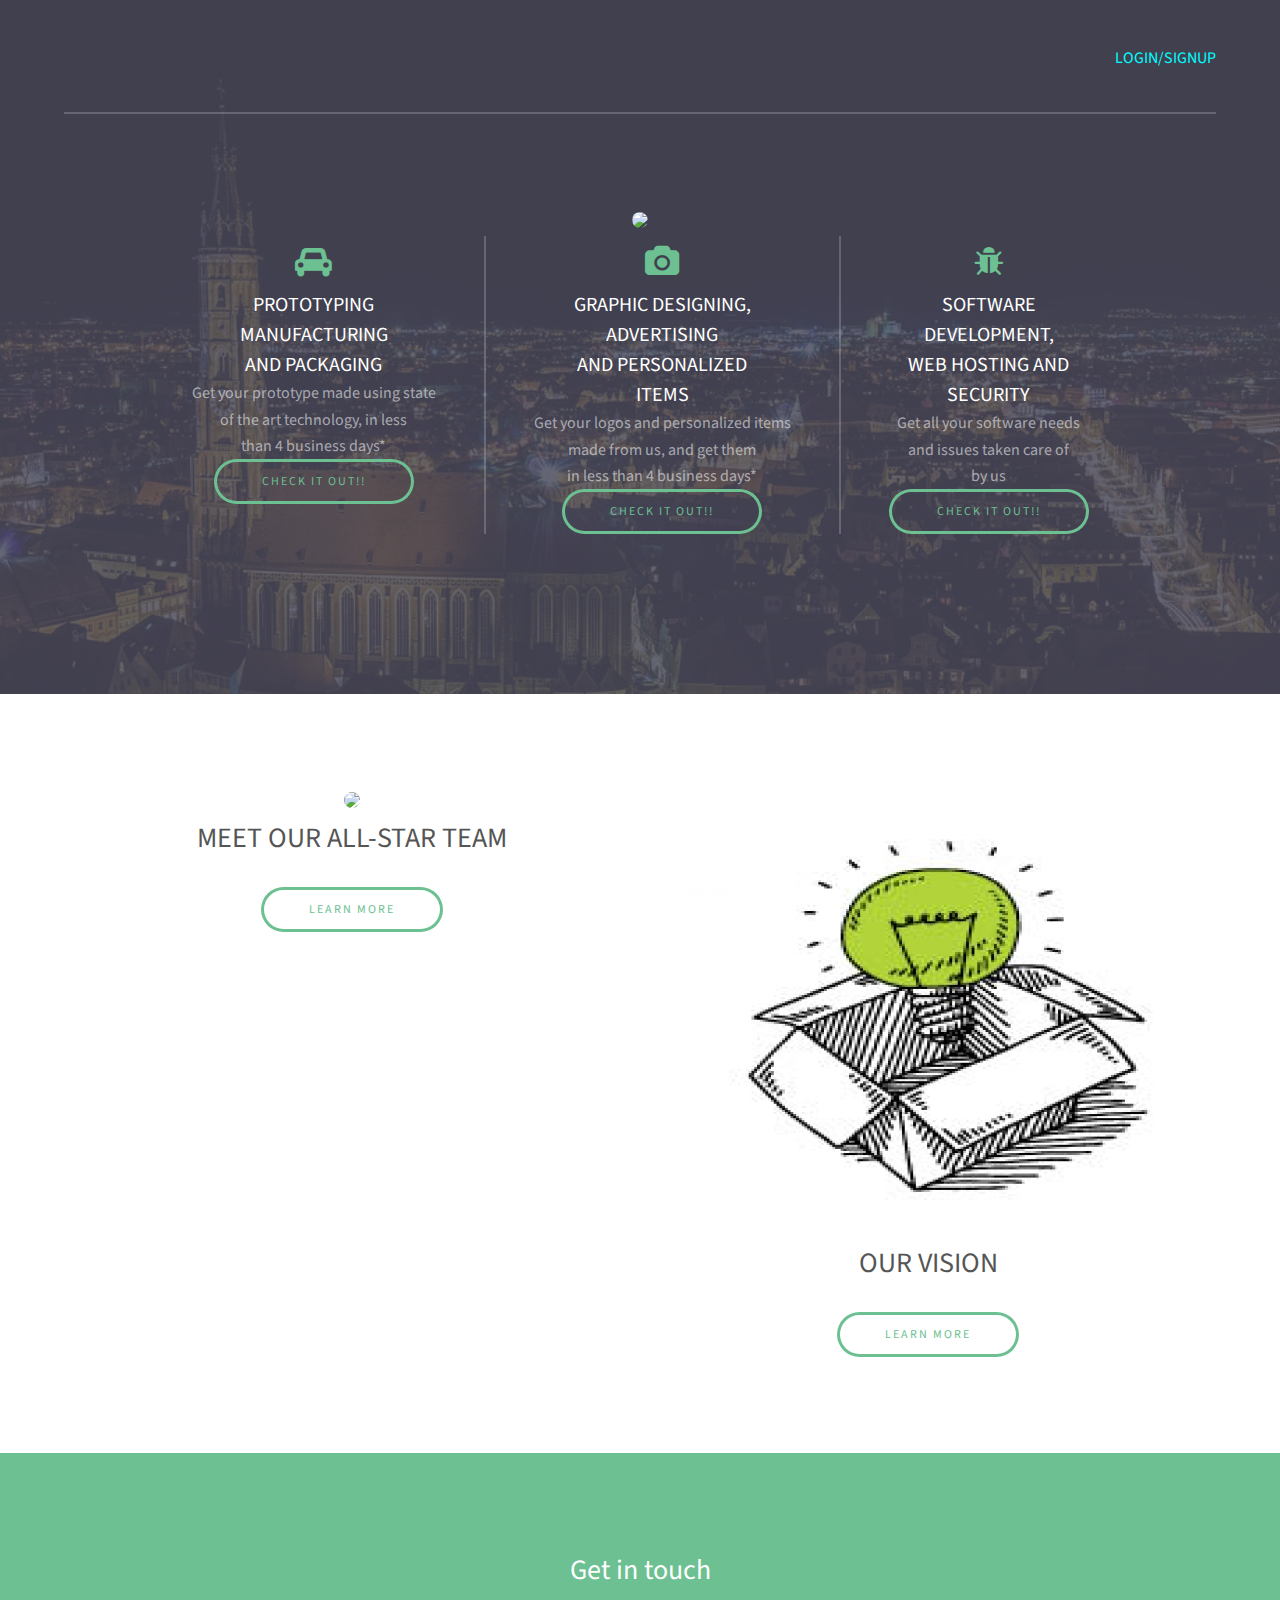
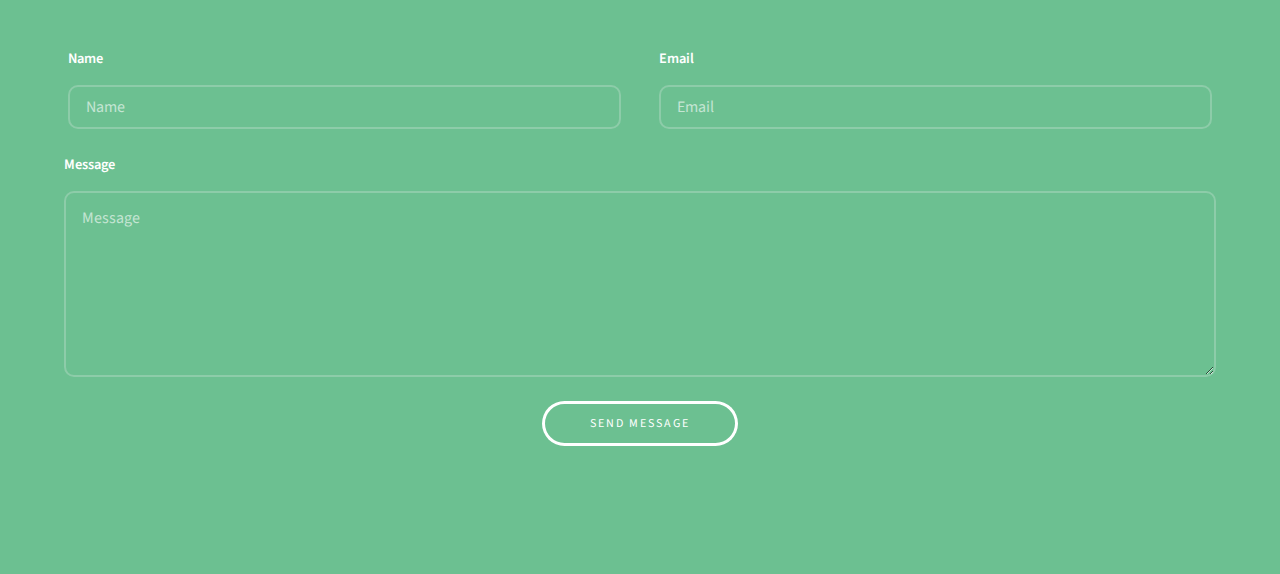
==== index.html @ a734b915 "k" ====
<!DOCTYPE HTML>

<html>
	<head>
<style>

NAV {
COLOR: CYAN;
}
NAV:hover {
    color: RED;
}
</style>
		<title>S'UPP</title>
		<meta charset="utf-8">
		<meta name="viewport" content="width=device-width, initial-scale=1">
		<link rel="stylesheet" href="main.css">
	</head>
	<body><header id="header">
				<div class="inner">
					
					<nav id="nav">
						<a href="LOGIN.html">LOGIN/SIGNUP</a>
			
					</nav>
					
				</div>
			</HEADER>

<section id="banner">
				<div class="inner">

					<HEADER>

<div class="image round">
								<img src="pic01.PNG">
							</div>
				


	</header>

					<div class="flex ">

						<div>
							<span class="icon fa-car"></span>
							<h3><SPAN>PROTOTYPING</BR>MANUFACTURING</BR>AND PACKAGING</SPAN></h3>
					<p>Get your prototype made using state </br>of the art technology, in less<br> than 4 business days* </p>
<a href="PROTOTYPING.HTML" class="button">CHECK IT OUT!!</a>
						</div>

						<div>
							<span class="icon fa-camera"></span>
							<h3><SPAN>GRAPHIC DESIGNING,</br>ADVERTISING </BR>AND PERSONALIZED  </br>ITEMS</SPAN></h3>
							<p>Get your logos and personalized items</br> made from us, and get them</br>in less than 4 business days*</p>
<a href="GRAPHICs.HTML" class="button">CHECK IT OUT!!</a>
						</div>

						<div>
							<span class="icon fa-bug"></span>
							<h3>SOFTWARE</br> DEVELOPMENT,<br>WEB HOSTING AND </BR>SECURITY</h3>
							<p>Get all your software needs </br>and issues taken care of  </br>by us </p>
<a href="SOFTWARE.HTML" class="button">CHECK IT OUT!!</a>
						</div>

					</div>

					
				

					
				</div>
			</section>


		<!-- Three -->
			<section id="three" class="wrapper align-center">
				<div class="inner" ALIGN="CENTER">
					<div class="flex flex-2">
						<article>
							<div class="image round">
								<img src="images/OURTEAM.PNG">
							</div>
							<header>
								<h3>MEET OUR ALL-STAR TEAM</h3>
							</header>
						
							<footer>
								<a href="ourteam.html" class="button">Learn More</a>
							</footer>
						</article>
						<article>
							<div class="image round">
								<img src="images/vision1.jpg">
							</div>
							<header>
								<h3>OUR VISION</h3>
							</header>
							
							<footer>
								<a href="VISION.HTML" class="button">Learn More</a>
							</footer>
						</article>
					</div>
				</div>
			</section>

		<!-- Footer -->
			<footer id="footer">
				<div class="inner">

					<h3>Get in touch</h3>

					<form action="#" method="post">

						<div class="field half first">
							<label for="name">Name</label>
							<input name="name" id="name" type="text" placeholder="Name">
						</div>
						<div class="field half">
							<label for="email">Email</label>
							<input name="email" id="email" type="email" placeholder="Email">
						</div>
						<div class="field">
							<label for="message">Message</label>
							<textarea name="message" id="message" rows="6" placeholder="Message"></textarea>
						</div>
						<ul class="actions">
							<li><input value="Send Message" class="button alt" type="submit"></li>
						</ul>
					</form>

					
				</div>
			</footer>

		<!-- Scripts -->
			<script src="assets/js/jquery.min.js"></script>
			<script src="assets/js/skel.min.js"></script>
			<script src="assets/js/util.js"></script>
			<script src="assets/js/main.js"></script>

	</body>
</html>
---- main.css ----
@charset "UTF-8";
@import url(font-awesome.min.css);
@import "https://fonts.googleapis.com/css?family=Source+Sans+Pro:300,400,600";

/*
	Projection by TEMPLATED
	templated.co @templatedco
	Released for free under the Creative Commons Attribution 3.0 license (templated.co/license)
*/

/* Reset */

	html, body, div, span, applet, object, iframe, h1, h2, h3, h4, h5, h6, p, blockquote, pre, a, abbr, acronym, address, big, cite, code, del, dfn, em, img, ins, kbd, q, s, samp, small, strike, strong, sub, sup, tt, var, b, u, i, center, dl, dt, dd, ol, ul, li, fieldset, form, label, legend, table, caption, tbody, tfoot, thead, tr, th, td, article, aside, canvas, details, embed, figure, figcaption, footer, header, hgroup, menu, nav, output, ruby, section, summary, time, mark, audio, video {
		margin: 0;
		padding: 0;
		border: 0;
		font-size: 100%;
		font: inherit;
		vertical-align: baseline;
	}

	article, aside, details, figcaption, figure, footer, header, hgroup, menu, nav, section {
		display: block;
	}

	body {
		line-height: 1;
	}

	ol, ul {
		list-style: none;
	}

	blockquote, q {
		quotes: none;
	}

	blockquote:before, blockquote:after, q:before, q:after {
		content: '';
		content: none;
	}

	table {
		border-collapse: collapse;
		border-spacing: 0;
	}

	body {
		-webkit-text-size-adjust: none;
	}

/* Box Model */

	*, *:before, *:after {
		-moz-box-sizing: border-box;
		-webkit-box-sizing: border-box;
		box-sizing: border-box;
	}

/* Containers */

	.container {
		margin-left: auto;
		margin-right: auto;
	}

	.container.\31 25\25 {
		width: 100%;
		max-width: 100em;
		min-width: 80em;
	}

	.container.\37 5\25 {
		width: 60em;
	}

	.container.\35 0\25 {
		width: 40em;
	}

	.container.\32 5\25 {
		width: 20em;
	}

	.container {
		width: 80em;
	}

	@media screen and (max-width: 1680px) {

		.container.\31 25\25 {
			width: 100%;
			max-width: 100em;
			min-width: 80em;
		}

		.container.\37 5\25 {
			width: 60em;
		}

		.container.\35 0\25 {
			width: 40em;
		}

		.container.\32 5\25 {
			width: 20em;
		}

		.container {
			width: 80em;
		}

	}

	@media screen and (max-width: 1280px) {

		.container.\31 25\25 {
			width: 100%;
			max-width: 81.25em;
			min-width: 65em;
		}

		.container.\37 5\25 {
			width: 48.75em;
		}

		.container.\35 0\25 {
			width: 32.5em;
		}

		.container.\32 5\25 {
			width: 16.25em;
		}

		.container {
			width: 65em;
		}

	}

	@media screen and (max-width: 980px) {

		.container.\31 25\25 {
			width: 100%;
			max-width: 112.5%;
			min-width: 90%;
		}

		.container.\37 5\25 {
			width: 67.5%;
		}

		.container.\35 0\25 {
			width: 45%;
		}

		.container.\32 5\25 {
			width: 22.5%;
		}

		.container {
			width: 90%;
		}

	}

	@media screen and (max-width: 736px) {

		.container.\31 25\25 {
			width: 100%;
			max-width: 112.5%;
			min-width: 90%;
		}

		.container.\37 5\25 {
			width: 67.5%;
		}

		.container.\35 0\25 {
			width: 45%;
		}

		.container.\32 5\25 {
			width: 22.5%;
		}

		.container {
			width: 90% !important;
		}

	}

	@media screen and (max-width: 480px) {

		.container.\31 25\25 {
			width: 100%;
			max-width: 112.5%;
			min-width: 90%;
		}

		.container.\37 5\25 {
			width: 67.5%;
		}

		.container.\35 0\25 {
			width: 45%;
		}

		.container.\32 5\25 {
			width: 22.5%;
		}

		.container {
			width: 90% !important;
		}

	}

/* Grid */

	.row {
		border-bottom: solid 1px transparent;
		-moz-box-sizing: border-box;
		-webkit-box-sizing: border-box;
		box-sizing: border-box;
	}

	.row > * {
		float: left;
		-moz-box-sizing: border-box;
		-webkit-box-sizing: border-box;
		box-sizing: border-box;
	}

	.row:after, .row:before {
		content: '';
		display: block;
		clear: both;
		height: 0;
	}

	.row.uniform > * > :first-child {
		margin-top: 0;
	}

	.row.uniform > * > :last-child {
		margin-bottom: 0;
	}

	.row.\30 \25 > * {
		padding: 0 0 0 0em;
	}

	.row.\30 \25 {
		margin: 0 0 -1px 0em;
	}

	.row.uniform.\30 \25 > * {
		padding: 0em 0 0 0em;
	}

	.row.uniform.\30 \25 {
		margin: 0em 0 -1px 0em;
	}

	.row > * {
		padding: 0 0 0 2em;
	}

	.row {
		margin: 0 0 -1px -2em;
	}

	.row.uniform > * {
		padding: 2em 0 0 2em;
	}

	.row.uniform {
		margin: -2em 0 -1px -2em;
	}

	.row.\32 00\25 > * {
		padding: 0 0 0 4em;
	}

	.row.\32 00\25 {
		margin: 0 0 -1px -4em;
	}

	.row.uniform.\32 00\25 > * {
		padding: 4em 0 0 4em;
	}

	.row.uniform.\32 00\25 {
		margin: -4em 0 -1px -4em;
	}

	.row.\31 50\25 > * {
		padding: 0 0 0 3em;
	}

	.row.\31 50\25 {
		margin: 0 0 -1px -3em;
	}

	.row.uniform.\31 50\25 > * {
		padding: 3em 0 0 3em;
	}

	.row.uniform.\31 50\25 {
		margin: -3em 0 -1px -3em;
	}

	.row.\35 0\25 > * {
		padding: 0 0 0 1em;
	}

	.row.\35 0\25 {
		margin: 0 0 -1px -1em;
	}

	.row.uniform.\35 0\25 > * {
		padding: 1em 0 0 1em;
	}

	.row.uniform.\35 0\25 {
		margin: -1em 0 -1px -1em;
	}

	.row.\32 5\25 > * {
		padding: 0 0 0 0.5em;
	}

	.row.\32 5\25 {
		margin: 0 0 -1px -0.5em;
	}

	.row.uniform.\32 5\25 > * {
		padding: 0.5em 0 0 0.5em;
	}

	.row.uniform.\32 5\25 {
		margin: -0.5em 0 -1px -0.5em;
	}

	.\31 2u, .\31 2u\24 {
		width: 100%;
		clear: none;
		margin-left: 0;
	}

	.\31 1u, .\31 1u\24 {
		width: 91.6666666667%;
		clear: none;
		margin-left: 0;
	}

	.\31 0u, .\31 0u\24 {
		width: 83.3333333333%;
		clear: none;
		margin-left: 0;
	}

	.\39 u, .\39 u\24 {
		width: 75%;
		clear: none;
		margin-left: 0;
	}

	.\38 u, .\38 u\24 {
		width: 66.6666666667%;
		clear: none;
		margin-left: 0;
	}

	.\37 u, .\37 u\24 {
		width: 58.3333333333%;
		clear: none;
		margin-left: 0;
	}

	.\36 u, .\36 u\24 {
		width: 50%;
		clear: none;
		margin-left: 0;
	}

	.\35 u, .\35 u\24 {
		width: 41.6666666667%;
		clear: none;
		margin-left: 0;
	}

	.\34 u, .\34 u\24 {
		width: 33.3333333333%;
		clear: none;
		margin-left: 0;
	}

	.\33 u, .\33 u\24 {
		width: 25%;
		clear: none;
		margin-left: 0;
	}

	.\32 u, .\32 u\24 {
		width: 16.6666666667%;
		clear: none;
		margin-left: 0;
	}

	.\31 u, .\31 u\24 {
		width: 8.3333333333%;
		clear: none;
		margin-left: 0;
	}

	.\31 2u\24 + *,
	.\31 1u\24 + *,
	.\31 0u\24 + *,
	.\39 u\24 + *,
	.\38 u\24 + *,
	.\37 u\24 + *,
	.\36 u\24 + *,
	.\35 u\24 + *,
	.\34 u\24 + *,
	.\33 u\24 + *,
	.\32 u\24 + *,
	.\31 u\24 + * {
		clear: left;
	}

	.\-11u {
		margin-left: 91.66667%;
	}

	.\-10u {
		margin-left: 83.33333%;
	}

	.\-9u {
		margin-left: 75%;
	}

	.\-8u {
		margin-left: 66.66667%;
	}

	.\-7u {
		margin-left: 58.33333%;
	}

	.\-6u {
		margin-left: 50%;
	}

	.\-5u {
		margin-left: 41.66667%;
	}

	.\-4u {
		margin-left: 33.33333%;
	}

	.\-3u {
		margin-left: 25%;
	}

	.\-2u {
		margin-left: 16.66667%;
	}

	.\-1u {
		margin-left: 8.33333%;
	}

	@media screen and (max-width: 1680px) {

		.row > * {
			padding: 0 0 0 2em;
		}

		.row {
			margin: 0 0 -1px -2em;
		}

		.row.uniform > * {
			padding: 2em 0 0 2em;
		}

		.row.uniform {
			margin: -2em 0 -1px -2em;
		}

		.row.\32 00\25 > * {
			padding: 0 0 0 4em;
		}

		.row.\32 00\25 {
			margin: 0 0 -1px -4em;
		}

		.row.uniform.\32 00\25 > * {
			padding: 4em 0 0 4em;
		}

		.row.uniform.\32 00\25 {
			margin: -4em 0 -1px -4em;
		}

		.row.\31 50\25 > * {
			padding: 0 0 0 3em;
		}

		.row.\31 50\25 {
			margin: 0 0 -1px -3em;
		}

		.row.uniform.\31 50\25 > * {
			padding: 3em 0 0 3em;
		}

		.row.uniform.\31 50\25 {
			margin: -3em 0 -1px -3em;
		}

		.row.\35 0\25 > * {
			padding: 0 0 0 1em;
		}

		.row.\35 0\25 {
			margin: 0 0 -1px -1em;
		}

		.row.uniform.\35 0\25 > * {
			padding: 1em 0 0 1em;
		}

		.row.uniform.\35 0\25 {
			margin: -1em 0 -1px -1em;
		}

		.row.\32 5\25 > * {
			padding: 0 0 0 0.5em;
		}

		.row.\32 5\25 {
			margin: 0 0 -1px -0.5em;
		}

		.row.uniform.\32 5\25 > * {
			padding: 0.5em 0 0 0.5em;
		}

		.row.uniform.\32 5\25 {
			margin: -0.5em 0 -1px -0.5em;
		}

		.\31 2u\28xlarge\29, .\31 2u\24\28xlarge\29 {
			width: 100%;
			clear: none;
			margin-left: 0;
		}

		.\31 1u\28xlarge\29, .\31 1u\24\28xlarge\29 {
			width: 91.6666666667%;
			clear: none;
			margin-left: 0;
		}

		.\31 0u\28xlarge\29, .\31 0u\24\28xlarge\29 {
			width: 83.3333333333%;
			clear: none;
			margin-left: 0;
		}

		.\39 u\28xlarge\29, .\39 u\24\28xlarge\29 {
			width: 75%;
			clear: none;
			margin-left: 0;
		}

		.\38 u\28xlarge\29, .\38 u\24\28xlarge\29 {
			width: 66.6666666667%;
			clear: none;
			margin-left: 0;
		}

		.\37 u\28xlarge\29, .\37 u\24\28xlarge\29 {
			width: 58.3333333333%;
			clear: none;
			margin-left: 0;
		}

		.\36 u\28xlarge\29, .\36 u\24\28xlarge\29 {
			width: 50%;
			clear: none;
			margin-left: 0;
		}

		.\35 u\28xlarge\29, .\35 u\24\28xlarge\29 {
			width: 41.6666666667%;
			clear: none;
			margin-left: 0;
		}

		.\34 u\28xlarge\29, .\34 u\24\28xlarge\29 {
			width: 33.3333333333%;
			clear: none;
			margin-left: 0;
		}

		.\33 u\28xlarge\29, .\33 u\24\28xlarge\29 {
			width: 25%;
			clear: none;
			margin-left: 0;
		}

		.\32 u\28xlarge\29, .\32 u\24\28xlarge\29 {
			width: 16.6666666667%;
			clear: none;
			margin-left: 0;
		}

		.\31 u\28xlarge\29, .\31 u\24\28xlarge\29 {
			width: 8.3333333333%;
			clear: none;
			margin-left: 0;
		}

		.\31 2u\24\28xlarge\29 + *,
		.\31 1u\24\28xlarge\29 + *,
		.\31 0u\24\28xlarge\29 + *,
		.\39 u\24\28xlarge\29 + *,
		.\38 u\24\28xlarge\29 + *,
		.\37 u\24\28xlarge\29 + *,
		.\36 u\24\28xlarge\29 + *,
		.\35 u\24\28xlarge\29 + *,
		.\34 u\24\28xlarge\29 + *,
		.\33 u\24\28xlarge\29 + *,
		.\32 u\24\28xlarge\29 + *,
		.\31 u\24\28xlarge\29 + * {
			clear: left;
		}

		.\-11u\28xlarge\29 {
			margin-left: 91.66667%;
		}

		.\-10u\28xlarge\29 {
			margin-left: 83.33333%;
		}

		.\-9u\28xlarge\29 {
			margin-left: 75%;
		}

		.\-8u\28xlarge\29 {
			margin-left: 66.66667%;
		}

		.\-7u\28xlarge\29 {
			margin-left: 58.33333%;
		}

		.\-6u\28xlarge\29 {
			margin-left: 50%;
		}

		.\-5u\28xlarge\29 {
			margin-left: 41.66667%;
		}

		.\-4u\28xlarge\29 {
			margin-left: 33.33333%;
		}

		.\-3u\28xlarge\29 {
			margin-left: 25%;
		}

		.\-2u\28xlarge\29 {
			margin-left: 16.66667%;
		}

		.\-1u\28xlarge\29 {
			margin-left: 8.33333%;
		}

	}

	@media screen and (max-width: 1280px) {

		.row > * {
			padding: 0 0 0 1.5em;
		}

		.row {
			margin: 0 0 -1px -1.5em;
		}

		.row.uniform > * {
			padding: 1.5em 0 0 1.5em;
		}

		.row.uniform {
			margin: -1.5em 0 -1px -1.5em;
		}

		.row.\32 00\25 > * {
			padding: 0 0 0 3em;
		}

		.row.\32 00\25 {
			margin: 0 0 -1px -3em;
		}

		.row.uniform.\32 00\25 > * {
			padding: 3em 0 0 3em;
		}

		.row.uniform.\32 00\25 {
			margin: -3em 0 -1px -3em;
		}

		.row.\31 50\25 > * {
			padding: 0 0 0 2.25em;
		}

		.row.\31 50\25 {
			margin: 0 0 -1px -2.25em;
		}

		.row.uniform.\31 50\25 > * {
			padding: 2.25em 0 0 2.25em;
		}

		.row.uniform.\31 50\25 {
			margin: -2.25em 0 -1px -2.25em;
		}

		.row.\35 0\25 > * {
			padding: 0 0 0 0.75em;
		}

		.row.\35 0\25 {
			margin: 0 0 -1px -0.75em;
		}

		.row.uniform.\35 0\25 > * {
			padding: 0.75em 0 0 0.75em;
		}

		.row.uniform.\35 0\25 {
			margin: -0.75em 0 -1px -0.75em;
		}

		.row.\32 5\25 > * {
			padding: 0 0 0 0.375em;
		}

		.row.\32 5\25 {
			margin: 0 0 -1px -0.375em;
		}

		.row.uniform.\32 5\25 > * {
			padding: 0.375em 0 0 0.375em;
		}

		.row.uniform.\32 5\25 {
			margin: -0.375em 0 -1px -0.375em;
		}

		.\31 2u\28large\29, .\31 2u\24\28large\29 {
			width: 100%;
			clear: none;
			margin-left: 0;
		}

		.\31 1u\28large\29, .\31 1u\24\28large\29 {
			width: 91.6666666667%;
			clear: none;
			margin-left: 0;
		}

		.\31 0u\28large\29, .\31 0u\24\28large\29 {
			width: 83.3333333333%;
			clear: none;
			margin-left: 0;
		}

		.\39 u\28large\29, .\39 u\24\28large\29 {
			width: 75%;
			clear: none;
			margin-left: 0;
		}

		.\38 u\28large\29, .\38 u\24\28large\29 {
			width: 66.6666666667%;
			clear: none;
			margin-left: 0;
		}

		.\37 u\28large\29, .\37 u\24\28large\29 {
			width: 58.3333333333%;
			clear: none;
			margin-left: 0;
		}

		.\36 u\28large\29, .\36 u\24\28large\29 {
			width: 50%;
			clear: none;
			margin-left: 0;
		}

		.\35 u\28large\29, .\35 u\24\28large\29 {
			width: 41.6666666667%;
			clear: none;
			margin-left: 0;
		}

		.\34 u\28large\29, .\34 u\24\28large\29 {
			width: 33.3333333333%;
			clear: none;
			margin-left: 0;
		}

		.\33 u\28large\29, .\33 u\24\28large\29 {
			width: 25%;
			clear: none;
			margin-left: 0;
		}

		.\32 u\28large\29, .\32 u\24\28large\29 {
			width: 16.6666666667%;
			clear: none;
			margin-left: 0;
		}

		.\31 u\28large\29, .\31 u\24\28large\29 {
			width: 8.3333333333%;
			clear: none;
			margin-left: 0;
		}

		.\31 2u\24\28large\29 + *,
		.\31 1u\24\28large\29 + *,
		.\31 0u\24\28large\29 + *,
		.\39 u\24\28large\29 + *,
		.\38 u\24\28large\29 + *,
		.\37 u\24\28large\29 + *,
		.\36 u\24\28large\29 + *,
		.\35 u\24\28large\29 + *,
		.\34 u\24\28large\29 + *,
		.\33 u\24\28large\29 + *,
		.\32 u\24\28large\29 + *,
		.\31 u\24\28large\29 + * {
			clear: left;
		}

		.\-11u\28large\29 {
			margin-left: 91.66667%;
		}

		.\-10u\28large\29 {
			margin-left: 83.33333%;
		}

		.\-9u\28large\29 {
			margin-left: 75%;
		}

		.\-8u\28large\29 {
			margin-left: 66.66667%;
		}

		.\-7u\28large\29 {
			margin-left: 58.33333%;
		}

		.\-6u\28large\29 {
			margin-left: 50%;
		}

		.\-5u\28large\29 {
			margin-left: 41.66667%;
		}

		.\-4u\28large\29 {
			margin-left: 33.33333%;
		}

		.\-3u\28large\29 {
			margin-left: 25%;
		}

		.\-2u\28large\29 {
			margin-left: 16.66667%;
		}

		.\-1u\28large\29 {
			margin-left: 8.33333%;
		}

	}

	@media screen and (max-width: 980px) {

		.row > * {
			padding: 0 0 0 1.5em;
		}

		.row {
			margin: 0 0 -1px -1.5em;
		}

		.row.uniform > * {
			padding: 1.5em 0 0 1.5em;
		}

		.row.uniform {
			margin: -1.5em 0 -1px -1.5em;
		}

		.row.\32 00\25 > * {
			padding: 0 0 0 3em;
		}

		.row.\32 00\25 {
			margin: 0 0 -1px -3em;
		}

		.row.uniform.\32 00\25 > * {
			padding: 3em 0 0 3em;
		}

		.row.uniform.\32 00\25 {
			margin: -3em 0 -1px -3em;
		}

		.row.\31 50\25 > * {
			padding: 0 0 0 2.25em;
		}

		.row.\31 50\25 {
			margin: 0 0 -1px -2.25em;
		}

		.row.uniform.\31 50\25 > * {
			padding: 2.25em 0 0 2.25em;
		}

		.row.uniform.\31 50\25 {
			margin: -2.25em 0 -1px -2.25em;
		}

		.row.\35 0\25 > * {
			padding: 0 0 0 0.75em;
		}

		.row.\35 0\25 {
			margin: 0 0 -1px -0.75em;
		}

		.row.uniform.\35 0\25 > * {
			padding: 0.75em 0 0 0.75em;
		}

		.row.uniform.\35 0\25 {
			margin: -0.75em 0 -1px -0.75em;
		}

		.row.\32 5\25 > * {
			padding: 0 0 0 0.375em;
		}

		.row.\32 5\25 {
			margin: 0 0 -1px -0.375em;
		}

		.row.uniform.\32 5\25 > * {
			padding: 0.375em 0 0 0.375em;
		}

		.row.uniform.\32 5\25 {
			margin: -0.375em 0 -1px -0.375em;
		}

		.\31 2u\28medium\29, .\31 2u\24\28medium\29 {
			width: 100%;
			clear: none;
			margin-left: 0;
		}

		.\31 1u\28medium\29, .\31 1u\24\28medium\29 {
			width: 91.6666666667%;
			clear: none;
			margin-left: 0;
		}

		.\31 0u\28medium\29, .\31 0u\24\28medium\29 {
			width: 83.3333333333%;
			clear: none;
			margin-left: 0;
		}

		.\39 u\28medium\29, .\39 u\24\28medium\29 {
			width: 75%;
			clear: none;
			margin-left: 0;
		}

		.\38 u\28medium\29, .\38 u\24\28medium\29 {
			width: 66.6666666667%;
			clear: none;
			margin-left: 0;
		}

		.\37 u\28medium\29, .\37 u\24\28medium\29 {
			width: 58.3333333333%;
			clear: none;
			margin-left: 0;
		}

		.\36 u\28medium\29, .\36 u\24\28medium\29 {
			width: 50%;
			clear: none;
			margin-left: 0;
		}

		.\35 u\28medium\29, .\35 u\24\28medium\29 {
			width: 41.6666666667%;
			clear: none;
			margin-left: 0;
		}

		.\34 u\28medium\29, .\34 u\24\28medium\29 {
			width: 33.3333333333%;
			clear: none;
			margin-left: 0;
		}

		.\33 u\28medium\29, .\33 u\24\28medium\29 {
			width: 25%;
			clear: none;
			margin-left: 0;
		}

		.\32 u\28medium\29, .\32 u\24\28medium\29 {
			width: 16.6666666667%;
			clear: none;
			margin-left: 0;
		}

		.\31 u\28medium\29, .\31 u\24\28medium\29 {
			width: 8.3333333333%;
			clear: none;
			margin-left: 0;
		}

		.\31 2u\24\28medium\29 + *,
		.\31 1u\24\28medium\29 + *,
		.\31 0u\24\28medium\29 + *,
		.\39 u\24\28medium\29 + *,
		.\38 u\24\28medium\29 + *,
		.\37 u\24\28medium\29 + *,
		.\36 u\24\28medium\29 + *,
		.\35 u\24\28medium\29 + *,
		.\34 u\24\28medium\29 + *,
		.\33 u\24\28medium\29 + *,
		.\32 u\24\28medium\29 + *,
		.\31 u\24\28medium\29 + * {
			clear: left;
		}

		.\-11u\28medium\29 {
			margin-left: 91.66667%;
		}

		.\-10u\28medium\29 {
			margin-left: 83.33333%;
		}

		.\-9u\28medium\29 {
			margin-left: 75%;
		}

		.\-8u\28medium\29 {
			margin-left: 66.66667%;
		}

		.\-7u\28medium\29 {
			margin-left: 58.33333%;
		}

		.\-6u\28medium\29 {
			margin-left: 50%;
		}

		.\-5u\28medium\29 {
			margin-left: 41.66667%;
		}

		.\-4u\28medium\29 {
			margin-left: 33.33333%;
		}

		.\-3u\28medium\29 {
			margin-left: 25%;
		}

		.\-2u\28medium\29 {
			margin-left: 16.66667%;
		}

		.\-1u\28medium\29 {
			margin-left: 8.33333%;
		}

	}

	@media screen and (max-width: 736px) {

		.row > * {
			padding: 0 0 0 1.25em;
		}

		.row {
			margin: 0 0 -1px -1.25em;
		}

		.row.uniform > * {
			padding: 1.25em 0 0 1.25em;
		}

		.row.uniform {
			margin: -1.25em 0 -1px -1.25em;
		}

		.row.\32 00\25 > * {
			padding: 0 0 0 2.5em;
		}

		.row.\32 00\25 {
			margin: 0 0 -1px -2.5em;
		}

		.row.uniform.\32 00\25 > * {
			padding: 2.5em 0 0 2.5em;
		}

		.row.uniform.\32 00\25 {
			margin: -2.5em 0 -1px -2.5em;
		}

		.row.\31 50\25 > * {
			padding: 0 0 0 1.875em;
		}

		.row.\31 50\25 {
			margin: 0 0 -1px -1.875em;
		}

		.row.uniform.\31 50\25 > * {
			padding: 1.875em 0 0 1.875em;
		}

		.row.uniform.\31 50\25 {
			margin: -1.875em 0 -1px -1.875em;
		}

		.row.\35 0\25 > * {
			padding: 0 0 0 0.625em;
		}

		.row.\35 0\25 {
			margin: 0 0 -1px -0.625em;
		}

		.row.uniform.\35 0\25 > * {
			padding: 0.625em 0 0 0.625em;
		}

		.row.uniform.\35 0\25 {
			margin: -0.625em 0 -1px -0.625em;
		}

		.row.\32 5\25 > * {
			padding: 0 0 0 0.3125em;
		}

		.row.\32 5\25 {
			margin: 0 0 -1px -0.3125em;
		}

		.row.uniform.\32 5\25 > * {
			padding: 0.3125em 0 0 0.3125em;
		}

		.row.uniform.\32 5\25 {
			margin: -0.3125em 0 -1px -0.3125em;
		}

		.\31 2u\28small\29, .\31 2u\24\28small\29 {
			width: 100%;
			clear: none;
			margin-left: 0;
		}

		.\31 1u\28small\29, .\31 1u\24\28small\29 {
			width: 91.6666666667%;
			clear: none;
			margin-left: 0;
		}

		.\31 0u\28small\29, .\31 0u\24\28small\29 {
			width: 83.3333333333%;
			clear: none;
			margin-left: 0;
		}

		.\39 u\28small\29, .\39 u\24\28small\29 {
			width: 75%;
			clear: none;
			margin-left: 0;
		}

		.\38 u\28small\29, .\38 u\24\28small\29 {
			width: 66.6666666667%;
			clear: none;
			margin-left: 0;
		}

		.\37 u\28small\29, .\37 u\24\28small\29 {
			width: 58.3333333333%;
			clear: none;
			margin-left: 0;
		}

		.\36 u\28small\29, .\36 u\24\28small\29 {
			width: 50%;
			clear: none;
			margin-left: 0;
		}

		.\35 u\28small\29, .\35 u\24\28small\29 {
			width: 41.6666666667%;
			clear: none;
			margin-left: 0;
		}

		.\34 u\28small\29, .\34 u\24\28small\29 {
			width: 33.3333333333%;
			clear: none;
			margin-left: 0;
		}

		.\33 u\28small\29, .\33 u\24\28small\29 {
			width: 25%;
			clear: none;
			margin-left: 0;
		}

		.\32 u\28small\29, .\32 u\24\28small\29 {
			width: 16.6666666667%;
			clear: none;
			margin-left: 0;
		}

		.\31 u\28small\29, .\31 u\24\28small\29 {
			width: 8.3333333333%;
			clear: none;
			margin-left: 0;
		}

		.\31 2u\24\28small\29 + *,
		.\31 1u\24\28small\29 + *,
		.\31 0u\24\28small\29 + *,
		.\39 u\24\28small\29 + *,
		.\38 u\24\28small\29 + *,
		.\37 u\24\28small\29 + *,
		.\36 u\24\28small\29 + *,
		.\35 u\24\28small\29 + *,
		.\34 u\24\28small\29 + *,
		.\33 u\24\28small\29 + *,
		.\32 u\24\28small\29 + *,
		.\31 u\24\28small\29 + * {
			clear: left;
		}

		.\-11u\28small\29 {
			margin-left: 91.66667%;
		}

		.\-10u\28small\29 {
			margin-left: 83.33333%;
		}

		.\-9u\28small\29 {
			margin-left: 75%;
		}

		.\-8u\28small\29 {
			margin-left: 66.66667%;
		}

		.\-7u\28small\29 {
			margin-left: 58.33333%;
		}

		.\-6u\28small\29 {
			margin-left: 50%;
		}

		.\-5u\28small\29 {
			margin-left: 41.66667%;
		}

		.\-4u\28small\29 {
			margin-left: 33.33333%;
		}

		.\-3u\28small\29 {
			margin-left: 25%;
		}

		.\-2u\28small\29 {
			margin-left: 16.66667%;
		}

		.\-1u\28small\29 {
			margin-left: 8.33333%;
		}

	}

	@media screen and (max-width: 480px) {

		.row > * {
			padding: 0 0 0 1.25em;
		}

		.row {
			margin: 0 0 -1px -1.25em;
		}

		.row.uniform > * {
			padding: 1.25em 0 0 1.25em;
		}

		.row.uniform {
			margin: -1.25em 0 -1px -1.25em;
		}

		.row.\32 00\25 > * {
			padding: 0 0 0 2.5em;
		}

		.row.\32 00\25 {
			margin: 0 0 -1px -2.5em;
		}

		.row.uniform.\32 00\25 > * {
			padding: 2.5em 0 0 2.5em;
		}

		.row.uniform.\32 00\25 {
			margin: -2.5em 0 -1px -2.5em;
		}

		.row.\31 50\25 > * {
			padding: 0 0 0 1.875em;
		}

		.row.\31 50\25 {
			margin: 0 0 -1px -1.875em;
		}

		.row.uniform.\31 50\25 > * {
			padding: 1.875em 0 0 1.875em;
		}

		.row.uniform.\31 50\25 {
			margin: -1.875em 0 -1px -1.875em;
		}

		.row.\35 0\25 > * {
			padding: 0 0 0 0.625em;
		}

		.row.\35 0\25 {
			margin: 0 0 -1px -0.625em;
		}

		.row.uniform.\35 0\25 > * {
			padding: 0.625em 0 0 0.625em;
		}

		.row.uniform.\35 0\25 {
			margin: -0.625em 0 -1px -0.625em;
		}

		.row.\32 5\25 > * {
			padding: 0 0 0 0.3125em;
		}

		.row.\32 5\25 {
			margin: 0 0 -1px -0.3125em;
		}

		.row.uniform.\32 5\25 > * {
			padding: 0.3125em 0 0 0.3125em;
		}

		.row.uniform.\32 5\25 {
			margin: -0.3125em 0 -1px -0.3125em;
		}

		.\31 2u\28xsmall\29, .\31 2u\24\28xsmall\29 {
			width: 100%;
			clear: none;
			margin-left: 0;
		}

		.\31 1u\28xsmall\29, .\31 1u\24\28xsmall\29 {
			width: 91.6666666667%;
			clear: none;
			margin-left: 0;
		}

		.\31 0u\28xsmall\29, .\31 0u\24\28xsmall\29 {
			width: 83.3333333333%;
			clear: none;
			margin-left: 0;
		}

		.\39 u\28xsmall\29, .\39 u\24\28xsmall\29 {
			width: 75%;
			clear: none;
			margin-left: 0;
		}

		.\38 u\28xsmall\29, .\38 u\24\28xsmall\29 {
			width: 66.6666666667%;
			clear: none;
			margin-left: 0;
		}

		.\37 u\28xsmall\29, .\37 u\24\28xsmall\29 {
			width: 58.3333333333%;
			clear: none;
			margin-left: 0;
		}

		.\36 u\28xsmall\29, .\36 u\24\28xsmall\29 {
			width: 50%;
			clear: none;
			margin-left: 0;
		}

		.\35 u\28xsmall\29, .\35 u\24\28xsmall\29 {
			width: 41.6666666667%;
			clear: none;
			margin-left: 0;
		}

		.\34 u\28xsmall\29, .\34 u\24\28xsmall\29 {
			width: 33.3333333333%;
			clear: none;
			margin-left: 0;
		}

		.\33 u\28xsmall\29, .\33 u\24\28xsmall\29 {
			width: 25%;
			clear: none;
			margin-left: 0;
		}

		.\32 u\28xsmall\29, .\32 u\24\28xsmall\29 {
			width: 16.6666666667%;
			clear: none;
			margin-left: 0;
		}

		.\31 u\28xsmall\29, .\31 u\24\28xsmall\29 {
			width: 8.3333333333%;
			clear: none;
			margin-left: 0;
		}

		.\31 2u\24\28xsmall\29 + *,
		.\31 1u\24\28xsmall\29 + *,
		.\31 0u\24\28xsmall\29 + *,
		.\39 u\24\28xsmall\29 + *,
		.\38 u\24\28xsmall\29 + *,
		.\37 u\24\28xsmall\29 + *,
		.\36 u\24\28xsmall\29 + *,
		.\35 u\24\28xsmall\29 + *,
		.\34 u\24\28xsmall\29 + *,
		.\33 u\24\28xsmall\29 + *,
		.\32 u\24\28xsmall\29 + *,
		.\31 u\24\28xsmall\29 + * {
			clear: left;
		}

		.\-11u\28xsmall\29 {
			margin-left: 91.66667%;
		}

		.\-10u\28xsmall\29 {
			margin-left: 83.33333%;
		}

		.\-9u\28xsmall\29 {
			margin-left: 75%;
		}

		.\-8u\28xsmall\29 {
			margin-left: 66.66667%;
		}

		.\-7u\28xsmall\29 {
			margin-left: 58.33333%;
		}

		.\-6u\28xsmall\29 {
			margin-left: 50%;
		}

		.\-5u\28xsmall\29 {
			margin-left: 41.66667%;
		}

		.\-4u\28xsmall\29 {
			margin-left: 33.33333%;
		}

		.\-3u\28xsmall\29 {
			margin-left: 25%;
		}

		.\-2u\28xsmall\29 {
			margin-left: 16.66667%;
		}

		.\-1u\28xsmall\29 {
			margin-left: 8.33333%;
		}

	}

/* Basic */

	@-ms-viewport {
		width: device-width;
	}

	body {
		-ms-overflow-style: scrollbar;
	}

	@media screen and (max-width: 480px) {

		html, body {
			min-width: 320px;
		}

	}

	body {
		background: #fff;
	}

		body.is-loading *, body.is-loading *:before, body.is-loading *:after {
			-moz-animation: none !important;
			-webkit-animation: none !important;
			-ms-animation: none !important;
			animation: none !important;
			-moz-transition: none !important;
			-webkit-transition: none !important;
			-ms-transition: none !important;
			transition: none !important;
		}

/* Type */

	body, input, select, textarea {
		color: #9a9a9a;
		font-family: "Source Sans Pro", Arial, Helvetica, sans-serif;
		font-size: 14pt;
		font-weight: 400;
		line-height: 1.65;
	}

		@media screen and (max-width: 1680px) {

			body, input, select, textarea {
				font-size: 12pt;
			}

		}

		@media screen and (max-width: 1280px) {

			body, input, select, textarea {
				font-size: 12pt;
			}

		}

		@media screen and (max-width: 980px) {

			body, input, select, textarea {
				font-size: 12pt;
			}

		}

		@media screen and (max-width: 736px) {

			body, input, select, textarea {
				font-size: 12pt;
			}

		}

		@media screen and (max-width: 480px) {

			body, input, select, textarea {
				font-size: 12pt;
			}

		}

	a {
		color: #6cc091;
		text-decoration: underline;
	}

		a:hover {
			text-decoration: none;
		}

	strong, b {
		color: #555;
		font-weight: 600;
	}

	em, i {
		font-style: italic;
	}

	p {
		margin: 0 0 2em 0;
	}

	h1, h2, h3, h4, h5, h6 {
		color: #555;
		font-weight: 400;
		line-height: 1.5;
		margin: 0 0 1em 0;
	}

		h1 a, h2 a, h3 a, h4 a, h5 a, h6 a {
			color: inherit;
			text-decoration: none;
		}

	h2 {
		font-size: 1.85em;
		font-weight: 300;
	}

	h3 {
		font-size: 1.75em;
	}

		@media screen and (max-width: 480px) {

			h3 {
				font-size: 1.25em;
			}

		}

	h4 {
		font-size: 1.5em;
	}

	h5 {
		font-size: 0.9em;
	}

	h6 {
		font-size: 0.7em;
	}

	sub {
		font-size: 0.8em;
		position: relative;
		top: 0.5em;
	}

	sup {
		font-size: 0.8em;
		position: relative;
		top: -0.5em;
	}

	blockquote {
		border-left: solid 4px #dbdbdb;
		font-style: italic;
		margin: 0 0 2em 0;
		padding: 0.5em 0 0.5em 2em;
	}

	code {
		background: rgba(144, 144, 144, 0.075);
		border-radius: 0;
		border: solid 1px #dbdbdb;
		font-family: "Courier New", monospace;
		font-size: 0.9em;
		margin: 0 0.25em;
		padding: 0.25em 0.65em;
	}

	pre {
		-webkit-overflow-scrolling: touch;
		font-family: "Courier New", monospace;
		font-size: 0.9em;
		margin: 0 0 2em 0;
	}

		pre code {
			display: block;
			line-height: 1.75;
			padding: 1em 1.5em;
			overflow-x: auto;
		}

	hr {
		border: 0;
		border-bottom: solid 1px #dbdbdb;
		margin: 2em 0;
	}

		hr.major {
			margin: 3em 0;
		}

	.align-left {
		text-align: left;
	}

	.align-center {
		text-align: center;
	}

	.align-right {
		text-align: right;
	}

	.inner {
		max-width: 75em;
		margin: 0 auto;
	}

		@media screen and (max-width: 1280px) {

			.inner {
				max-width: 90%;
			}

		}

		@media screen and (max-width: 480px) {

			.inner {
				max-width: 90%;
			}

		}

/* Section/Article */

	section.special, article.special {
		text-align: center;
	}

		section.special article, article.special article {
			text-align: left;
		}

	section.wrapper, article.wrapper {
		padding: 6em 0;
	}

		section.wrapper header, article.wrapper header {
			margin-bottom: 4em;
		}

			section.wrapper header h2, article.wrapper header h2 {
				font-size: 2.75em;
				margin: 0 0 .5em 0;
			}

			section.wrapper header p, article.wrapper header p {
				font-size: 1em;
			}

		section.wrapper article header, article.wrapper article header {
			margin: 0;
		}

		@media screen and (max-width: 980px) {

			section.wrapper, article.wrapper {
				padding: 4em 0;
			}

		}

		@media screen and (max-width: 736px) {

			section.wrapper, article.wrapper {
				padding: 3em 0;
			}

				section.wrapper header, article.wrapper header {
					margin-bottom: 2em;
				}

					section.wrapper header h2, article.wrapper header h2 {
						font-size: 2em;
					}

					section.wrapper header p, article.wrapper header p {
						font-size: .9em;
					}

		}

		@media screen and (max-width: 480px) {

			section.wrapper article, article.wrapper article {
				text-align: center;
			}

		}

	header p {
		color: #bbb;
		position: relative;
		margin: 0 0 1.5em 0;
	}

	header h2 + p {
		font-size: 1.25em;
		margin-top: -1em;
	}

	header h3 + p {
		font-size: 1.1em;
		margin-top: -0.8em;
	}

	header h4 + p,
	header h5 + p,
	header h6 + p {
		font-size: 0.9em;
		margin-top: -0.6em;
	}

/* Flex */

	.flex {
		display: -ms-flexbox;
		-ms-flex-wrap: wrap;
		-ms-flex-pack: justify;
		-moz-justify-content: space-between;
		-webkit-justify-content: space-between;
		-ms-justify-content: space-between;
		justify-content: space-between;
		display: -moz-flex;
		display: -webkit-flex;
		display: -ms-flex;
		display: flex;
		-moz-flex-wrap: wrap;
		-webkit-flex-wrap: wrap;
		-ms-flex-wrap: wrap;
		flex-wrap: wrap;
		width: 100%;
	}

		.flex.flex-2 {
			-moz-justify-content: space-between;
			-webkit-justify-content: space-between;
			-ms-justify-content: space-between;
			justify-content: space-between;
		}

			.flex.flex-2 article {
				width: 50%;
			}

		@media screen and (max-width: 980px) {

			.flex.flex-2 article {
				width: 100%;
				margin-bottom: 3em;
			}

				.flex.flex-2 article:last-child {
					margin-bottom: 0;
				}

		}

		@media screen and (max-width: 480px) {

			.flex.flex-2 br {
				display: none;
			}

		}

/* Form */

	form {
		margin: 0 0 2em 0;
	}

		form .field {
			margin-bottom: 1.5em;
		}

			form .field.half {
				display: inline-block;
				width: 48%;
			}

				form .field.half.first {
					margin-right: 3%;
				}

		@media screen and (max-width: 980px) {

			form .field.half {
				display: block;
				width: 100%;
			}

				form .field.half.first {
					margin-right: 0;
				}

		}

	label {
		color: #555;
		display: block;
		font-size: 0.9em;
		font-weight: 600;
		margin: 0 0 1em 0;
	}

	input[type="text"],
	input[type="password"],
	input[type="email"],
	input[type="tel"],
	select,
	textarea {
		-moz-appearance: none;
		-webkit-appearance: none;
		-ms-appearance: none;
		appearance: none;
		background: #6cc091;
		border-radius: 10px;
		border: none;
		border: solid 2px #8dcca9;
		color: #fff;
		display: block;
		outline: 0;
		padding: 0 1em;
		text-decoration: none;
		width: 100%;
	}

		input[type="text"]:invalid,
		input[type="password"]:invalid,
		input[type="email"]:invalid,
		input[type="tel"]:invalid,
		select:invalid,
		textarea:invalid {
			box-shadow: none;
		}

		input[type="text"]:focus,
		input[type="password"]:focus,
		input[type="email"]:focus,
		input[type="tel"]:focus,
		select:focus,
		textarea:focus {
			border-color: #4bae77;
			box-shadow: 0 0 0 1px #4bae77;
		}

	.select-wrapper {
		text-decoration: none;
		display: block;
		position: relative;
	}

		.select-wrapper:before {
			content: "";
			-moz-osx-font-smoothing: grayscale;
			-webkit-font-smoothing: antialiased;
			font-family: FontAwesome;
			font-style: normal;
			font-weight: normal;
			text-transform: none !important;
		}

		.select-wrapper:before {
			color: #fff;
			display: block;
			height: 2.75em;
			line-height: 2.75em;
			pointer-events: none;
			position: absolute;
			right: 0;
			text-align: center;
			top: 0;
			width: 2.75em;
		}

		.select-wrapper select::-ms-expand {
			display: none;
		}

	input[type="text"],
	input[type="password"],
	input[type="email"],
	select {
		height: 2.75em;
	}

	textarea {
		padding: 0.75em 1em;
	}

	input[type="checkbox"],
	input[type="radio"] {
		-moz-appearance: none;
		-webkit-appearance: none;
		-ms-appearance: none;
		appearance: none;
		display: block;
		float: left;
		margin-right: -2em;
		opacity: 0;
		width: 1em;
		z-index: -1;
	}

		input[type="checkbox"] + label,
		input[type="radio"] + label {
			text-decoration: none;
			color: #9a9a9a;
			cursor: pointer;
			display: inline-block;
			font-size: 1em;
			font-weight: 400;
			padding-left: 2.4em;
			padding-right: 0.75em;
			position: relative;
		}

			input[type="checkbox"] + label:before,
			input[type="radio"] + label:before {
				-moz-osx-font-smoothing: grayscale;
				-webkit-font-smoothing: antialiased;
				font-family: FontAwesome;
				font-style: normal;
				font-weight: normal;
				text-transform: none !important;
			}

			input[type="checkbox"] + label:before,
			input[type="radio"] + label:before {
				background: rgba(144, 144, 144, 0.075);
				border-radius: 0;
				border: solid 1px #8dcca9;
				content: '';
				display: inline-block;
				height: 1.65em;
				left: 0;
				line-height: 1.58125em;
				position: absolute;
				text-align: center;
				top: 0;
				width: 1.65em;
			}

		input[type="checkbox"]:checked + label:before,
		input[type="radio"]:checked + label:before {
			background: #6cc091;
			border-color: #6cc091;
			color: #ffffff;
			content: '\f00c';
		}

		input[type="checkbox"]:focus + label:before,
		input[type="radio"]:focus + label:before {
			border-color: #6cc091;
			box-shadow: 0 0 0 1px #6cc091;
		}

	input[type="checkbox"] + label:before {
		border-radius: 0;
	}

	input[type="radio"] + label:before {
		border-radius: 100%;
	}

	::-webkit-input-placeholder {
		color: #c4e5d3 !important;
		opacity: 1.0;
	}

	:-moz-placeholder {
		color: #c4e5d3 !important;
		opacity: 1.0;
	}

	::-moz-placeholder {
		color: #c4e5d3 !important;
		opacity: 1.0;
	}

	:-ms-input-placeholder {
		color: #c4e5d3 !important;
		opacity: 1.0;
	}

	.formerize-placeholder {
		color: #c4e5d3 !important;
		opacity: 1.0;
	}

/* Box */

	.box {
		border: solid 1px #dbdbdb;
		margin-bottom: 2em;
		padding: 1.5em;
	}

		.box > :last-child,
		.box > :last-child > :last-child,
		.box > :last-child > :last-child > :last-child {
			margin-bottom: 0;
		}

		.box.alt {
			border: 0;
			border-radius: 0;
			padding: 0;
		}

		.box.person {
			border: solid 1px #8dcca9;
			padding: 3em 1.5em;
		}

			.box.person h3 {
				margin: 0;
			}

			.box.person .image {
				margin-bottom: 1em;
			}

				.box.person .image img {
					max-width: 100%;
				}

/* Icon */

	.icon {
		text-decoration: none;
		border-bottom: none;
		position: relative;
	}

		.icon:before {
			-moz-osx-font-smoothing: grayscale;
			-webkit-font-smoothing: antialiased;
			font-family: FontAwesome;
			font-style: normal;
			font-weight: normal;
			text-transform: none !important;
		}

		.icon > .label {
			display: none;
		}

/* Image */

	.image {
		border-radius: 0;
		border: 0;
		display: inline-block;
		position: relative;
	}

		.image img {
			border-radius: 0;
			display: block;
		}

		.image.left, .image.right {
			max-width: 40%;
		}

			.image.left img, .image.right img {
				width: 100%;
			}

		.image.round img {
			border-radius: 100%;
		}

		.image.left {
			float: left;
			padding: 0 1.5em 1em 0;
			top: 0.25em;
		}

		.image.right {
			float: right;
			padding: 0 0 1em 1.5em;
			top: 0.25em;
		}

		.image.fit {
			display: block;
			margin: 0 0 2em 0;
			width: 100%;
		}

			.image.fit img {
				width: 100%;
			}

		.image.main {
			display: block;
			margin: 0 0 3em 0;
			width: 100%;
		}

			.image.main img {
				width: 100%;
			}

/* List */

	ol {
		list-style: decimal;
		margin: 0 0 2em 0;
		padding-left: 1.25em;
	}

		ol li {
			padding-left: 0.25em;
		}

	ul {
		list-style: disc;
		margin: 0 0 2em 0;
		padding-left: 1em;
	}

		ul li {
			padding-left: 0.5em;
		}

		ul.alt {
			list-style: none;
			padding-left: 0;
		}

			ul.alt li {
				border-top: solid 1px #dbdbdb;
				padding: 0.5em 0;
			}

				ul.alt li:first-child {
					border-top: 0;
					padding-top: 0;
				}

			ul.alt.dark li {
				border-top: solid 1px rgba(0, 0, 0, 0.25);
			}

		ul.icons {
			cursor: default;
			list-style: none;
			padding-left: 0;
		}

			ul.icons li {
				display: inline-block;
				padding: 0 1em 0 0;
			}

				ul.icons li:last-child {
					padding-right: 0;
				}

				ul.icons li .icon:before {
					font-size: 2em;
				}

		ul.actions {
			cursor: default;
			list-style: none;
			padding-left: 0;
		}

			ul.actions li {
				display: inline-block;
				padding: 0 1em 0 0;
				vertical-align: middle;
			}

				ul.actions li:last-child {
					padding-right: 0;
				}

			ul.actions.small li {
				padding: 0 0.5em 0 0;
			}

			ul.actions.vertical li {
				display: block;
				padding: 1em 0 0 0;
			}

				ul.actions.vertical li:first-child {
					padding-top: 0;
				}

				ul.actions.vertical li > * {
					margin-bottom: 0;
				}

			ul.actions.vertical.small li {
				padding: 0.5em 0 0 0;
			}

				ul.actions.vertical.small li:first-child {
					padding-top: 0;
				}

			ul.actions.fit {
				display: table;
				margin-left: -1em;
				padding: 0;
				table-layout: fixed;
				width: calc(100% + 1em);
			}

				ul.actions.fit li {
					display: table-cell;
					padding: 0 0 0 1em;
				}

					ul.actions.fit li > * {
						margin-bottom: 0;
					}

				ul.actions.fit.small {
					margin-left: -0.5em;
					width: calc(100% + 0.5em);
				}

					ul.actions.fit.small li {
						padding: 0 0 0 0.5em;
					}

			@media screen and (max-width: 480px) {

				ul.actions {
					margin: 0 0 2em 0;
				}

					ul.actions li {
						padding: 1em 0 0 0;
						display: block;
						text-align: center;
						width: 100%;
					}

						ul.actions li:first-child {
							padding-top: 0;
						}

						ul.actions li > * {
							width: 100%;
							margin: 0 !important;
						}

							ul.actions li > *.icon:before {
								margin-left: -2em;
							}

					ul.actions.small li {
						padding: 0.5em 0 0 0;
					}

						ul.actions.small li:first-child {
							padding-top: 0;
						}

			}

	dl {
		margin: 0 0 2em 0;
	}

		dl dt {
			display: block;
			font-weight: 600;
			margin: 0 0 1em 0;
		}

		dl dd {
			margin-left: 2em;
		}

/* Table */

	.table-wrapper {
		-webkit-overflow-scrolling: touch;
		overflow-x: auto;
	}

	table {
		margin: 0 0 2em 0;
		width: 100%;
	}

		table tbody tr {
			border: solid 1px #dbdbdb;
			border-left: 0;
			border-right: 0;
		}

			table tbody tr:nth-child(2n + 1) {
				background-color: rgba(144, 144, 144, 0.075);
			}

		table td {
			padding: 0.75em 0.75em;
		}

		table th {
			color: #555;
			font-size: 0.9em;
			font-weight: 600;
			padding: 0 0.75em 0.75em 0.75em;
			text-align: left;
		}

		table thead {
			border-bottom: solid 2px #dbdbdb;
		}

		table tfoot {
			border-top: solid 2px #dbdbdb;
		}

		table.alt {
			border-collapse: separate;
		}

			table.alt tbody tr td {
				border: solid 1px #dbdbdb;
				border-left-width: 0;
				border-top-width: 0;
			}

				table.alt tbody tr td:first-child {
					border-left-width: 1px;
				}

			table.alt tbody tr:first-child td {
				border-top-width: 1px;
			}

			table.alt thead {
				border-bottom: 0;
			}

			table.alt tfoot {
				border-top: 0;
			}

/* Button */

	input[type="submit"],
	input[type="reset"],
	input[type="button"],
	button,
	.button {
		-moz-appearance: none;
		-webkit-appearance: none;
		-ms-appearance: none;
		appearance: none;
		-moz-transition: background-color 0.2s ease-in-out, color 0.2s ease-in-out;
		-webkit-transition: background-color 0.2s ease-in-out, color 0.2s ease-in-out;
		-ms-transition: background-color 0.2s ease-in-out, color 0.2s ease-in-out;
		transition: background-color 0.2s ease-in-out, color 0.2s ease-in-out;
		background-color: transparent;
		box-shadow: inset 0 0 0 3px #6cc091;
		color: #6cc091 !important;
		border-radius: 30px;
		border: 0;
		cursor: pointer;
		display: inline-block;
		font-size: .75em;
		font-weight: 400;
		height: 3.75em;
		line-height: 3.85em;
		letter-spacing: 2px;
		padding: 0 4em;
		text-align: center;
		text-decoration: none;
		text-transform: uppercase;
		white-space: nowrap;
	}

		input[type="submit"]:hover,
		input[type="reset"]:hover,
		input[type="button"]:hover,
		button:hover,
		.button:hover {
			background-color: rgba(108, 192, 145, 0.15);
		}

		input[type="submit"]:active,
		input[type="reset"]:active,
		input[type="button"]:active,
		button:active,
		.button:active {
			background-color: rgba(108, 192, 145, 0.15);
		}

		input[type="submit"].icon,
		input[type="reset"].icon,
		input[type="button"].icon,
		button.icon,
		.button.icon {
			padding-left: 1.35em;
		}

			input[type="submit"].icon:before,
			input[type="reset"].icon:before,
			input[type="button"].icon:before,
			button.icon:before,
			.button.icon:before {
				margin-right: 0.5em;
			}

		input[type="submit"].fit,
		input[type="reset"].fit,
		input[type="button"].fit,
		button.fit,
		.button.fit {
			display: block;
			margin: 0 0 1em 0;
			width: 100%;
		}

		input[type="submit"].small,
		input[type="reset"].small,
		input[type="button"].small,
		button.small,
		.button.small {
			font-size: 0.8em;
		}

		input[type="submit"].big,
		input[type="reset"].big,
		input[type="button"].big,
		button.big,
		.button.big {
			font-size: 1.35em;
		}

		input[type="submit"].alt,
		input[type="reset"].alt,
		input[type="button"].alt,
		button.alt,
		.button.alt {
			background-color: transparent;
			box-shadow: inset 0 0 0 3px #FFF;
			color: #fff !important;
		}

			input[type="submit"].alt:hover,
			input[type="reset"].alt:hover,
			input[type="button"].alt:hover,
			button.alt:hover,
			.button.alt:hover {
				background-color: #7ec89e;
			}

			input[type="submit"].alt:active,
			input[type="reset"].alt:active,
			input[type="button"].alt:active,
			button.alt:active,
			.button.alt:active {
				background-color: #7ec89e;
			}

			input[type="submit"].alt.icon:before,
			input[type="reset"].alt.icon:before,
			input[type="button"].alt.icon:before,
			button.alt.icon:before,
			.button.alt.icon:before {
				color: #bbb;
			}

		input[type="submit"].special,
		input[type="reset"].special,
		input[type="button"].special,
		button.special,
		.button.special {
			background-color: #6cc091;
			color: #ffffff !important;
		}

			input[type="submit"].special:hover,
			input[type="reset"].special:hover,
			input[type="button"].special:hover,
			button.special:hover,
			.button.special:hover {
				background-color: #7ec89e;
			}

			input[type="submit"].special:active,
			input[type="reset"].special:active,
			input[type="button"].special:active,
			button.special:active,
			.button.special:active {
				background-color: #5ab884;
			}

		input[type="submit"].disabled, input[type="submit"]:disabled,
		input[type="reset"].disabled,
		input[type="reset"]:disabled,
		input[type="button"].disabled,
		input[type="button"]:disabled,
		button.disabled,
		button:disabled,
		.button.disabled,
		.button:disabled {
			background-color: #9a9a9a !important;
			box-shadow: inset 0 -0.15em 0 0 rgba(0, 0, 0, 0.15);
			color: #fff !important;
			cursor: default;
			opacity: 0.25;
		}

		@media screen and (max-width: 480px) {

			input[type="submit"],
			input[type="reset"],
			input[type="button"],
			button,
			.button {
				padding: 0;
				width: 100%;
			}

		}

/* Header */

	.subpage {
		padding-top: 44px;
	}

		.subpage #header {
			background: #6cc091;
			top: 0;
			height: 44px;
			line-height: 44px;
			position: fixed;
		}

	#header {
		color: #fff;
		cursor: default;
		height: 3.25em;
		left: 0;
		line-height: 3.25em;
		position: absolute;
		text-align: right;
		top: 2em;
		width: 100%;
		z-index: 10001;
	}

		#header .inner {
			margin: 0 auto;
			position: relative;
		}

		#header .logo {
			color: #ffffff;
			display: inline-block;
			font-weight: 400;
			height: inherit;
			left: 0;
			line-height: inherit;
			margin: 0;
			padding: 0;
			position: absolute;
			top: 0;
			font-size: 1em;
		}

			#header .logo strong {
				color: #ffffff;
				font-weight: 600;
			}

		#header a {
			-moz-transition: color 0.2s ease-in-out;
			-webkit-transition: color 0.2s ease-in-out;
			-ms-transition: color 0.2s ease-in-out;
			transition: color 0.2s ease-in-out;
			display: inline-block;
			padding: 0 0.75em;
			color: inherit;
			text-decoration: none;
			font-size: 1em;
		}

			#header a:hover {
				color: #ffffff;
			}

			#header a:last-child {
				padding-right: 0;
			}

			#header a.navPanelToggle {
				display: none;
				text-decoration: none;
				height: 4em;
				width: 4em;
				z-index: 10003;
			}

				#header a.navPanelToggle .fa {
					font-size: 1.25em;
				}

				@media screen and (max-width: 980px) {

					#header a.navPanelToggle {
						display: inline-block;
					}

				}

			@media screen and (max-width: 736px) {

				#header a {
					padding: 0 0.5em;
				}

			}

	@media screen and (max-width: 980px) {

		#header {
			top: 1em;
		}

	}

	@media screen and (max-width: 736px) {

		#header {
			top: .5em;
		}

	}

	@media screen and (max-width: 480px) {

		#header {
			font-size: .9em;
		}

	}

/* Nav */

	@media screen and (max-width: 980px) {

		#nav {
			display: none;
		}

	}

	#navPanel {
		-moz-transform: translatex(20em);
		-webkit-transform: translatex(20em);
		-ms-transform: translatex(20em);
		transform: translatex(20em);
		-moz-transition: -moz-transform 0.2s ease-in-out, visibility 0.2s ease-in-out;
		-webkit-transition: -webkit-transform 0.2s ease-in-out, visibility 0.2s ease-in-out;
		-ms-transition: -ms-transform 0.2s ease-in-out, visibility 0.2s ease-in-out;
		transition: transform 0.2s ease-in-out, visibility 0.2s ease-in-out;
		-webkit-overflow-scrolling: touch;
		visibility: hidden;
		overflow-y: auto;
		position: fixed;
		right: 0;
		top: 0;
		background: #6cc091;
		color: #daefe3;
		height: 100%;
		max-width: 80%;
		width: 20em;
		padding: 0.5em 1.25em;
		z-index: 10010;
	}

		#navPanel.visible {
			-moz-transform: translatex(0);
			-webkit-transform: translatex(0);
			-ms-transform: translatex(0);
			transform: translatex(0);
			box-shadow: 0 0 1.5em 0 rgba(0, 0, 0, 0.2);
			visibility: visible;
		}

		#navPanel a:not(.close) {
			border-top: solid 1px #8dcca9;
			color: #daefe3;
			font-weight: 600;
			display: block;
			padding: 0.75em 0;
			text-decoration: none;
			font-weight: 400;
		}

			#navPanel a:not(.close):first-child {
				border: none;
			}

		#navPanel .close {
			text-decoration: none;
			-moz-transition: color 0.2s ease-in-out;
			-webkit-transition: color 0.2s ease-in-out;
			-ms-transition: color 0.2s ease-in-out;
			transition: color 0.2s ease-in-out;
			-webkit-tap-highlight-color: transparent;
			border: 0;
			color: #daefe3;
			cursor: pointer;
			display: block;
			height: 4em;
			padding-right: 1.25em;
			position: absolute;
			right: 0;
			text-align: right;
			top: 0;
			vertical-align: middle;
			width: 5em;
		}

			#navPanel .close:before {
				-moz-osx-font-smoothing: grayscale;
				-webkit-font-smoothing: antialiased;
				font-family: FontAwesome;
				font-style: normal;
				font-weight: normal;
				text-transform: none !important;
				content: '\f00d';
				width: 3em;
				height: 3em;
				line-height: 3em;
				display: block;
				position: absolute;
				right: 0;
				top: 0;
				text-align: center;
			}

			#navPanel .close:hover {
				color: inherit;
			}

/* Banner */

	#banner {
		padding: 8em 0 9em 0;
		background-image: url(../../images/banner.jpg);
		background-size: cover;
		background-position: bottom;
		background-attachment: fixed;
		background-repeat: no-repeat;
		text-align: center;
		position: relative;
	}

		#banner:before {
			content: '';
			background: rgba(75, 75, 93, 0.85);
			position: absolute;
			width: 100%;
			height: 100%;
			top: 0;
			left: 0;
		}

		#banner .inner {
			border-top: 2px solid rgba(255, 255, 255, 0.2);
			position: relative;
			z-index: 10005;
			padding-top: 8em;
		}

		#banner h1 {
			font-size: 3.5em;
			font-weight: 400;
			color: #fff;
			line-height: 1em;
			margin: 0 0 1em 0;
			padding: 0;
		}

		#banner h3 {
			font-weight: 400;
			color: #fff;
			margin: 0;
			font-size: 1.5em;
		}

		#banner .icon {
			color: #6cc091;
			font-size: 2em;
		}

		#banner p {
			font-size: 1em;
			color: rgba(255, 255, 255, 0.55);
			margin-bottom: 1.75em;
		}

		#banner .flex {
			-ms-flex-pack: center;
			-moz-justify-content: center;
			-webkit-justify-content: center;
			-ms-justify-content: center;
			justify-content: center;
			text-align: center;
			margin: 0 auto 4em auto;
		}

			#banner .flex div {
				border-right: 2px solid rgba(255, 255, 255, 0.2);
				padding: 0 8em;
			}

				#banner .flex div:last-child {
					border: none;
					padding-right: 0;
				}

				#banner .flex div:first-child {
					padding-left: 0;
				}

				#banner .flex div p {
					margin: 0;
				}

		@media only screen and (min-device-width: 768px) and (max-device-width: 1024px) and (orientation: landscape) {

			#banner {
				background-attachment: scroll;
			}

		}

		@media screen and (max-width: 1680px) {

			#banner .flex div {
				padding: 0 6em;
			}

		}

		@media screen and (max-width: 1280px) {

			#banner {
				padding: 7em 0 6em 0;
			}

				#banner .inner {
					padding-top: 6em;
				}

				#banner h1 {
					font-size: 3em;
				}

				#banner h3 {
					font-size: 1.25em;
				}

				#banner .flex div {
					padding: 0 3em;
				}

		}

		@media screen and (max-width: 980px) {

			#banner {
				background-attachment: scroll;
				padding: 5em 0 4em 0;
			}

				#banner .inner {
					padding-top: 4em;
				}

				#banner h1 {
					font-size: 2.5em;
				}

				#banner h3 {
					font-size: 1.25em;
				}

				#banner .flex div {
					font-size: .85em;
					padding: 0 1.5em;
				}

		}

		@media screen and (max-width: 736px) {

			#banner {
				padding: 4em 0 3em 0;
			}

				#banner .inner {
					padding-top: 3em;
				}

				#banner h1 {
					font-size: 2em;
				}

				#banner h3 {
					font-size: 1.25em;
				}

				#banner .flex {
					-moz-flex-direction: column;
					-webkit-flex-direction: column;
					-ms-flex-direction: column;
					flex-direction: column;
					margin: 0 auto 2em auto;
				}

					#banner .flex div {
						font-size: .85em;
						padding: 0;
						border: none;
						margin-bottom: 1em;
					}

		}

		@media screen and (max-width: 480px) {

			#banner h1 {
				font-size: 1.5em;
			}

		}

/* Footer */

	#footer {
		padding: 6em 0;
		background: #6cc091;
		color: #fff;
		text-align: center;
	}

		#footer h3 {
			color: #FFF;
			margin-bottom: 2em !important;
		}

		#footer label {
			text-align: left;
			color: #FFF;
		}

		#footer .copyright {
			color: rgba(255, 255, 255, 0.5);
			font-size: 0.8em;
			margin: 0 0 2em 0;
			padding: 0;
		}

			#footer .copyright a {
				color: rgba(255, 255, 255, 0.5);
				text-decoration: none;
			}

				#footer .copyright a:hover {
					color: #FFF;
				}

		@media screen and (max-width: 980px) {

			#footer {
				padding: 4em 0;
			}

		}

		@media screen and (max-width: 736px) {

			#footer {
				padding: 3em 0;
			}

		}
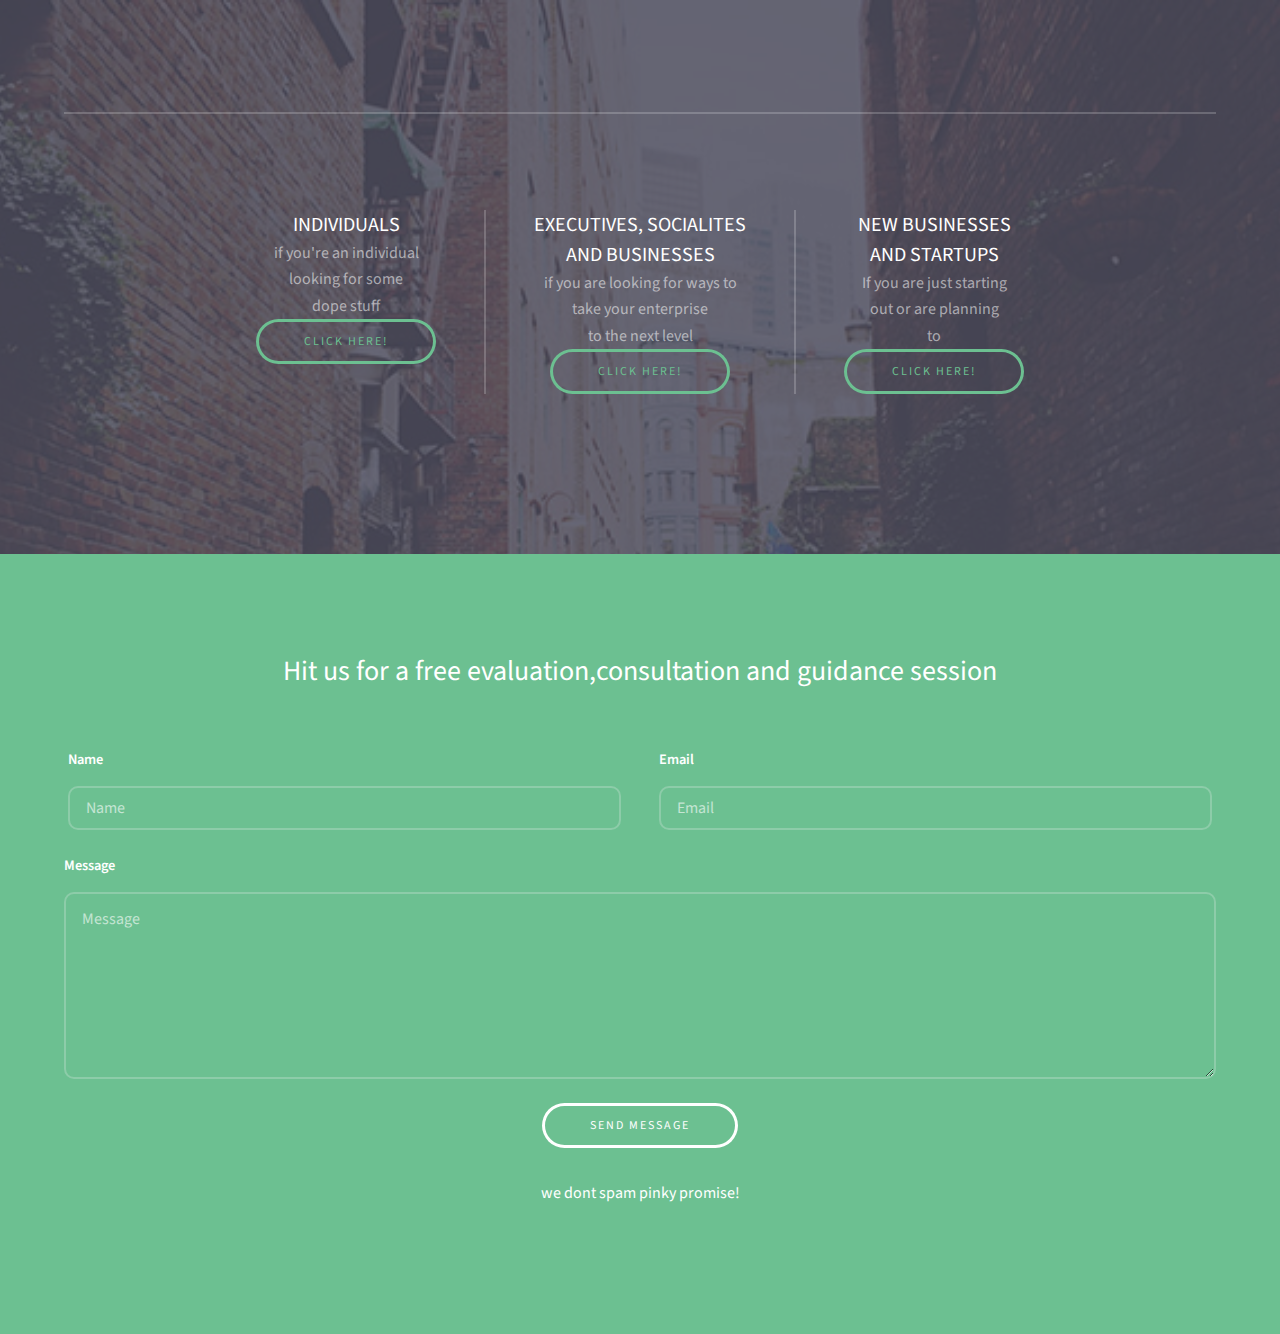
==== commit 30ae8062: "ff" ====
--- a/index.html
+++ b/index.html
@@ -14,102 +14,52 @@
 		<title>S'UPP</title>
 		<meta charset="utf-8">
 		<meta name="viewport" content="width=device-width, initial-scale=1">
-		<link rel="stylesheet" href="main.css">
+		<link rel="stylesheet" href="assets/css/main.css">
 	</head>
-	<body><header id="header">
-				<div class="inner">
-					
-					<nav id="nav">
-						<a href="LOGIN.html">LOGIN/SIGNUP</a>
+	<body>
 			
-					</nav>
-					
-				</div>
-			</HEADER>
 
 <section id="banner">
 				<div class="inner">
-
-					<HEADER>
-
-<div class="image round">
-								<img src="pic01.PNG">
-							</div>
-				
-
-
-	</header>
-
 					<div class="flex ">
 
 						<div>
-							<span class="icon fa-car"></span>
-							<h3><SPAN>PROTOTYPING</BR>MANUFACTURING</BR>AND PACKAGING</SPAN></h3>
-					<p>Get your prototype made using state </br>of the art technology, in less<br> than 4 business days* </p>
-<a href="PROTOTYPING.HTML" class="button">CHECK IT OUT!!</a>
+							
+							<h3><SPAN>INDIVIDUALS</SPAN></h3>
+					<p>if you're an individual</BR> looking for some</BR> dope stuff </p>
+<a href="individual.html" class="button">CLICK HERE!</a>
 						</div>
 
 						<div>
-							<span class="icon fa-camera"></span>
-							<h3><SPAN>GRAPHIC DESIGNING,</br>ADVERTISING </BR>AND PERSONALIZED  </br>ITEMS</SPAN></h3>
-							<p>Get your logos and personalized items</br> made from us, and get them</br>in less than 4 business days*</p>
-<a href="GRAPHICs.HTML" class="button">CHECK IT OUT!!</a>
+							
+							<h3><SPAN>EXECUTIVES, SOCIALITES </BR>AND BUSINESSES </SPAN></h3>
+							<p>if you are looking for ways to </BR>take your enterprise</BR> to the next level</p>
+<a href="business.html" class="button">CLICK HERE!</a>
 						</div>
 
 						<div>
-							<span class="icon fa-bug"></span>
-							<h3>SOFTWARE</br> DEVELOPMENT,<br>WEB HOSTING AND </BR>SECURITY</h3>
-							<p>Get all your software needs </br>and issues taken care of  </br>by us </p>
-<a href="SOFTWARE.HTML" class="button">CHECK IT OUT!!</a>
+						
+							<h3>NEW BUSINESSES <BR>AND STARTUPS</h3>
+                            <p>If you are just starting </BR>out or are planning <BR>
+                            to </p>
+<a href="startup.html" class="button">CLICK HERE!</a>
 						</div>
 
 					</div>
 
 					
-				
-
+                </div>
+                
 					
 				</div>
 			</section>
 
 
-		<!-- Three -->
-			<section id="three" class="wrapper align-center">
-				<div class="inner" ALIGN="CENTER">
-					<div class="flex flex-2">
-						<article>
-							<div class="image round">
-								<img src="images/OURTEAM.PNG">
-							</div>
-							<header>
-								<h3>MEET OUR ALL-STAR TEAM</h3>
-							</header>
-						
-							<footer>
-								<a href="ourteam.html" class="button">Learn More</a>
-							</footer>
-						</article>
-						<article>
-							<div class="image round">
-								<img src="images/vision1.jpg">
-							</div>
-							<header>
-								<h3>OUR VISION</h3>
-							</header>
-							
-							<footer>
-								<a href="VISION.HTML" class="button">Learn More</a>
-							</footer>
-						</article>
-					</div>
-				</div>
-			</section>
-
-		<!-- Footer -->
+	
 			<footer id="footer">
 				<div class="inner">
 
-					<h3>Get in touch</h3>
+					<h3>Hit us for a free evaluation,consultation and guidance session</h3>
 
 					<form action="#" method="post">
 
@@ -129,7 +79,7 @@
 							<li><input value="Send Message" class="button alt" type="submit"></li>
 						</ul>
 					</form>
-
+<p>we dont spam pinky promise!</p>
 					
 				</div>
 			</footer>
--- a/assets/css/main.css
+++ b/assets/css/main.css
@@ -0,0 +1,3159 @@
+@charset "UTF-8";
+@import url(font-awesome.min.css);
+@import "https://fonts.googleapis.com/css?family=Source+Sans+Pro:300,400,600";
+
+/*
+	Projection by TEMPLATED
+	templated.co @templatedco
+	Released for free under the Creative Commons Attribution 3.0 license (templated.co/license)
+*/
+
+/* Reset */
+
+	html, body, div, span, applet, object, iframe, h1, h2, h3, h4, h5, h6, p, blockquote, pre, a, abbr, acronym, address, big, cite, code, del, dfn, em, img, ins, kbd, q, s, samp, small, strike, strong, sub, sup, tt, var, b, u, i, center, dl, dt, dd, ol, ul, li, fieldset, form, label, legend, table, caption, tbody, tfoot, thead, tr, th, td, article, aside, canvas, details, embed, figure, figcaption, footer, header, hgroup, menu, nav, output, ruby, section, summary, time, mark, audio, video {
+		margin: 0;
+		padding: 0;
+		border: 0;
+		font-size: 100%;
+		font: inherit;
+		vertical-align: baseline;
+	}
+
+	article, aside, details, figcaption, figure, footer, header, hgroup, menu, nav, section {
+		display: block;
+	}
+
+	body {
+		line-height: 1;
+	}
+
+	ol, ul {
+		list-style: none;
+	}
+
+	blockquote, q {
+		quotes: none;
+	}
+
+	blockquote:before, blockquote:after, q:before, q:after {
+		content: '';
+		content: none;
+	}
+
+	table {
+		border-collapse: collapse;
+		border-spacing: 0;
+	}
+
+	body {
+		-webkit-text-size-adjust: none;
+	}
+
+/* Box Model */
+
+	*, *:before, *:after {
+		-moz-box-sizing: border-box;
+		-webkit-box-sizing: border-box;
+		box-sizing: border-box;
+	}
+
+/* Containers */
+
+	.container {
+		margin-left: auto;
+		margin-right: auto;
+	}
+
+	.container.\31 25\25 {
+		width: 100%;
+		max-width: 100em;
+		min-width: 80em;
+	}
+
+	.container.\37 5\25 {
+		width: 60em;
+	}
+
+	.container.\35 0\25 {
+		width: 40em;
+	}
+
+	.container.\32 5\25 {
+		width: 20em;
+	}
+
+	.container {
+		width: 80em;
+	}
+
+	@media screen and (max-width: 1680px) {
+
+		.container.\31 25\25 {
+			width: 100%;
+			max-width: 100em;
+			min-width: 80em;
+		}
+
+		.container.\37 5\25 {
+			width: 60em;
+		}
+
+		.container.\35 0\25 {
+			width: 40em;
+		}
+
+		.container.\32 5\25 {
+			width: 20em;
+		}
+
+		.container {
+			width: 80em;
+		}
+
+	}
+
+	@media screen and (max-width: 1280px) {
+
+		.container.\31 25\25 {
+			width: 100%;
+			max-width: 81.25em;
+			min-width: 65em;
+		}
+
+		.container.\37 5\25 {
+			width: 48.75em;
+		}
+
+		.container.\35 0\25 {
+			width: 32.5em;
+		}
+
+		.container.\32 5\25 {
+			width: 16.25em;
+		}
+
+		.container {
+			width: 65em;
+		}
+
+	}
+
+	@media screen and (max-width: 980px) {
+
+		.container.\31 25\25 {
+			width: 100%;
+			max-width: 112.5%;
+			min-width: 90%;
+		}
+
+		.container.\37 5\25 {
+			width: 67.5%;
+		}
+
+		.container.\35 0\25 {
+			width: 45%;
+		}
+
+		.container.\32 5\25 {
+			width: 22.5%;
+		}
+
+		.container {
+			width: 90%;
+		}
+
+	}
+
+	@media screen and (max-width: 736px) {
+
+		.container.\31 25\25 {
+			width: 100%;
+			max-width: 112.5%;
+			min-width: 90%;
+		}
+
+		.container.\37 5\25 {
+			width: 67.5%;
+		}
+
+		.container.\35 0\25 {
+			width: 45%;
+		}
+
+		.container.\32 5\25 {
+			width: 22.5%;
+		}
+
+		.container {
+			width: 90% !important;
+		}
+
+	}
+
+	@media screen and (max-width: 480px) {
+
+		.container.\31 25\25 {
+			width: 100%;
+			max-width: 112.5%;
+			min-width: 90%;
+		}
+
+		.container.\37 5\25 {
+			width: 67.5%;
+		}
+
+		.container.\35 0\25 {
+			width: 45%;
+		}
+
+		.container.\32 5\25 {
+			width: 22.5%;
+		}
+
+		.container {
+			width: 90% !important;
+		}
+
+	}
+
+/* Grid */
+
+	.row {
+		border-bottom: solid 1px transparent;
+		-moz-box-sizing: border-box;
+		-webkit-box-sizing: border-box;
+		box-sizing: border-box;
+	}
+
+	.row > * {
+		float: left;
+		-moz-box-sizing: border-box;
+		-webkit-box-sizing: border-box;
+		box-sizing: border-box;
+	}
+
+	.row:after, .row:before {
+		content: '';
+		display: block;
+		clear: both;
+		height: 0;
+	}
+
+	.row.uniform > * > :first-child {
+		margin-top: 0;
+	}
+
+	.row.uniform > * > :last-child {
+		margin-bottom: 0;
+	}
+
+	.row.\30 \25 > * {
+		padding: 0 0 0 0em;
+	}
+
+	.row.\30 \25 {
+		margin: 0 0 -1px 0em;
+	}
+
+	.row.uniform.\30 \25 > * {
+		padding: 0em 0 0 0em;
+	}
+
+	.row.uniform.\30 \25 {
+		margin: 0em 0 -1px 0em;
+	}
+
+	.row > * {
+		padding: 0 0 0 2em;
+	}
+
+	.row {
+		margin: 0 0 -1px -2em;
+	}
+
+	.row.uniform > * {
+		padding: 2em 0 0 2em;
+	}
+
+	.row.uniform {
+		margin: -2em 0 -1px -2em;
+	}
+
+	.row.\32 00\25 > * {
+		padding: 0 0 0 4em;
+	}
+
+	.row.\32 00\25 {
+		margin: 0 0 -1px -4em;
+	}
+
+	.row.uniform.\32 00\25 > * {
+		padding: 4em 0 0 4em;
+	}
+
+	.row.uniform.\32 00\25 {
+		margin: -4em 0 -1px -4em;
+	}
+
+	.row.\31 50\25 > * {
+		padding: 0 0 0 3em;
+	}
+
+	.row.\31 50\25 {
+		margin: 0 0 -1px -3em;
+	}
+
+	.row.uniform.\31 50\25 > * {
+		padding: 3em 0 0 3em;
+	}
+
+	.row.uniform.\31 50\25 {
+		margin: -3em 0 -1px -3em;
+	}
+
+	.row.\35 0\25 > * {
+		padding: 0 0 0 1em;
+	}
+
+	.row.\35 0\25 {
+		margin: 0 0 -1px -1em;
+	}
+
+	.row.uniform.\35 0\25 > * {
+		padding: 1em 0 0 1em;
+	}
+
+	.row.uniform.\35 0\25 {
+		margin: -1em 0 -1px -1em;
+	}
+
+	.row.\32 5\25 > * {
+		padding: 0 0 0 0.5em;
+	}
+
+	.row.\32 5\25 {
+		margin: 0 0 -1px -0.5em;
+	}
+
+	.row.uniform.\32 5\25 > * {
+		padding: 0.5em 0 0 0.5em;
+	}
+
+	.row.uniform.\32 5\25 {
+		margin: -0.5em 0 -1px -0.5em;
+	}
+
+	.\31 2u, .\31 2u\24 {
+		width: 100%;
+		clear: none;
+		margin-left: 0;
+	}
+
+	.\31 1u, .\31 1u\24 {
+		width: 91.6666666667%;
+		clear: none;
+		margin-left: 0;
+	}
+
+	.\31 0u, .\31 0u\24 {
+		width: 83.3333333333%;
+		clear: none;
+		margin-left: 0;
+	}
+
+	.\39 u, .\39 u\24 {
+		width: 75%;
+		clear: none;
+		margin-left: 0;
+	}
+
+	.\38 u, .\38 u\24 {
+		width: 66.6666666667%;
+		clear: none;
+		margin-left: 0;
+	}
+
+	.\37 u, .\37 u\24 {
+		width: 58.3333333333%;
+		clear: none;
+		margin-left: 0;
+	}
+
+	.\36 u, .\36 u\24 {
+		width: 50%;
+		clear: none;
+		margin-left: 0;
+	}
+
+	.\35 u, .\35 u\24 {
+		width: 41.6666666667%;
+		clear: none;
+		margin-left: 0;
+	}
+
+	.\34 u, .\34 u\24 {
+		width: 33.3333333333%;
+		clear: none;
+		margin-left: 0;
+	}
+
+	.\33 u, .\33 u\24 {
+		width: 25%;
+		clear: none;
+		margin-left: 0;
+	}
+
+	.\32 u, .\32 u\24 {
+		width: 16.6666666667%;
+		clear: none;
+		margin-left: 0;
+	}
+
+	.\31 u, .\31 u\24 {
+		width: 8.3333333333%;
+		clear: none;
+		margin-left: 0;
+	}
+
+	.\31 2u\24 + *,
+	.\31 1u\24 + *,
+	.\31 0u\24 + *,
+	.\39 u\24 + *,
+	.\38 u\24 + *,
+	.\37 u\24 + *,
+	.\36 u\24 + *,
+	.\35 u\24 + *,
+	.\34 u\24 + *,
+	.\33 u\24 + *,
+	.\32 u\24 + *,
+	.\31 u\24 + * {
+		clear: left;
+	}
+
+	.\-11u {
+		margin-left: 91.66667%;
+	}
+
+	.\-10u {
+		margin-left: 83.33333%;
+	}
+
+	.\-9u {
+		margin-left: 75%;
+	}
+
+	.\-8u {
+		margin-left: 66.66667%;
+	}
+
+	.\-7u {
+		margin-left: 58.33333%;
+	}
+
+	.\-6u {
+		margin-left: 50%;
+	}
+
+	.\-5u {
+		margin-left: 41.66667%;
+	}
+
+	.\-4u {
+		margin-left: 33.33333%;
+	}
+
+	.\-3u {
+		margin-left: 25%;
+	}
+
+	.\-2u {
+		margin-left: 16.66667%;
+	}
+
+	.\-1u {
+		margin-left: 8.33333%;
+	}
+
+	@media screen and (max-width: 1680px) {
+
+		.row > * {
+			padding: 0 0 0 2em;
+		}
+
+		.row {
+			margin: 0 0 -1px -2em;
+		}
+
+		.row.uniform > * {
+			padding: 2em 0 0 2em;
+		}
+
+		.row.uniform {
+			margin: -2em 0 -1px -2em;
+		}
+
+		.row.\32 00\25 > * {
+			padding: 0 0 0 4em;
+		}
+
+		.row.\32 00\25 {
+			margin: 0 0 -1px -4em;
+		}
+
+		.row.uniform.\32 00\25 > * {
+			padding: 4em 0 0 4em;
+		}
+
+		.row.uniform.\32 00\25 {
+			margin: -4em 0 -1px -4em;
+		}
+
+		.row.\31 50\25 > * {
+			padding: 0 0 0 3em;
+		}
+
+		.row.\31 50\25 {
+			margin: 0 0 -1px -3em;
+		}
+
+		.row.uniform.\31 50\25 > * {
+			padding: 3em 0 0 3em;
+		}
+
+		.row.uniform.\31 50\25 {
+			margin: -3em 0 -1px -3em;
+		}
+
+		.row.\35 0\25 > * {
+			padding: 0 0 0 1em;
+		}
+
+		.row.\35 0\25 {
+			margin: 0 0 -1px -1em;
+		}
+
+		.row.uniform.\35 0\25 > * {
+			padding: 1em 0 0 1em;
+		}
+
+		.row.uniform.\35 0\25 {
+			margin: -1em 0 -1px -1em;
+		}
+
+		.row.\32 5\25 > * {
+			padding: 0 0 0 0.5em;
+		}
+
+		.row.\32 5\25 {
+			margin: 0 0 -1px -0.5em;
+		}
+
+		.row.uniform.\32 5\25 > * {
+			padding: 0.5em 0 0 0.5em;
+		}
+
+		.row.uniform.\32 5\25 {
+			margin: -0.5em 0 -1px -0.5em;
+		}
+
+		.\31 2u\28xlarge\29, .\31 2u\24\28xlarge\29 {
+			width: 100%;
+			clear: none;
+			margin-left: 0;
+		}
+
+		.\31 1u\28xlarge\29, .\31 1u\24\28xlarge\29 {
+			width: 91.6666666667%;
+			clear: none;
+			margin-left: 0;
+		}
+
+		.\31 0u\28xlarge\29, .\31 0u\24\28xlarge\29 {
+			width: 83.3333333333%;
+			clear: none;
+			margin-left: 0;
+		}
+
+		.\39 u\28xlarge\29, .\39 u\24\28xlarge\29 {
+			width: 75%;
+			clear: none;
+			margin-left: 0;
+		}
+
+		.\38 u\28xlarge\29, .\38 u\24\28xlarge\29 {
+			width: 66.6666666667%;
+			clear: none;
+			margin-left: 0;
+		}
+
+		.\37 u\28xlarge\29, .\37 u\24\28xlarge\29 {
+			width: 58.3333333333%;
+			clear: none;
+			margin-left: 0;
+		}
+
+		.\36 u\28xlarge\29, .\36 u\24\28xlarge\29 {
+			width: 50%;
+			clear: none;
+			margin-left: 0;
+		}
+
+		.\35 u\28xlarge\29, .\35 u\24\28xlarge\29 {
+			width: 41.6666666667%;
+			clear: none;
+			margin-left: 0;
+		}
+
+		.\34 u\28xlarge\29, .\34 u\24\28xlarge\29 {
+			width: 33.3333333333%;
+			clear: none;
+			margin-left: 0;
+		}
+
+		.\33 u\28xlarge\29, .\33 u\24\28xlarge\29 {
+			width: 25%;
+			clear: none;
+			margin-left: 0;
+		}
+
+		.\32 u\28xlarge\29, .\32 u\24\28xlarge\29 {
+			width: 16.6666666667%;
+			clear: none;
+			margin-left: 0;
+		}
+
+		.\31 u\28xlarge\29, .\31 u\24\28xlarge\29 {
+			width: 8.3333333333%;
+			clear: none;
+			margin-left: 0;
+		}
+
+		.\31 2u\24\28xlarge\29 + *,
+		.\31 1u\24\28xlarge\29 + *,
+		.\31 0u\24\28xlarge\29 + *,
+		.\39 u\24\28xlarge\29 + *,
+		.\38 u\24\28xlarge\29 + *,
+		.\37 u\24\28xlarge\29 + *,
+		.\36 u\24\28xlarge\29 + *,
+		.\35 u\24\28xlarge\29 + *,
+		.\34 u\24\28xlarge\29 + *,
+		.\33 u\24\28xlarge\29 + *,
+		.\32 u\24\28xlarge\29 + *,
+		.\31 u\24\28xlarge\29 + * {
+			clear: left;
+		}
+
+		.\-11u\28xlarge\29 {
+			margin-left: 91.66667%;
+		}
+
+		.\-10u\28xlarge\29 {
+			margin-left: 83.33333%;
+		}
+
+		.\-9u\28xlarge\29 {
+			margin-left: 75%;
+		}
+
+		.\-8u\28xlarge\29 {
+			margin-left: 66.66667%;
+		}
+
+		.\-7u\28xlarge\29 {
+			margin-left: 58.33333%;
+		}
+
+		.\-6u\28xlarge\29 {
+			margin-left: 50%;
+		}
+
+		.\-5u\28xlarge\29 {
+			margin-left: 41.66667%;
+		}
+
+		.\-4u\28xlarge\29 {
+			margin-left: 33.33333%;
+		}
+
+		.\-3u\28xlarge\29 {
+			margin-left: 25%;
+		}
+
+		.\-2u\28xlarge\29 {
+			margin-left: 16.66667%;
+		}
+
+		.\-1u\28xlarge\29 {
+			margin-left: 8.33333%;
+		}
+
+	}
+
+	@media screen and (max-width: 1280px) {
+
+		.row > * {
+			padding: 0 0 0 1.5em;
+		}
+
+		.row {
+			margin: 0 0 -1px -1.5em;
+		}
+
+		.row.uniform > * {
+			padding: 1.5em 0 0 1.5em;
+		}
+
+		.row.uniform {
+			margin: -1.5em 0 -1px -1.5em;
+		}
+
+		.row.\32 00\25 > * {
+			padding: 0 0 0 3em;
+		}
+
+		.row.\32 00\25 {
+			margin: 0 0 -1px -3em;
+		}
+
+		.row.uniform.\32 00\25 > * {
+			padding: 3em 0 0 3em;
+		}
+
+		.row.uniform.\32 00\25 {
+			margin: -3em 0 -1px -3em;
+		}
+
+		.row.\31 50\25 > * {
+			padding: 0 0 0 2.25em;
+		}
+
+		.row.\31 50\25 {
+			margin: 0 0 -1px -2.25em;
+		}
+
+		.row.uniform.\31 50\25 > * {
+			padding: 2.25em 0 0 2.25em;
+		}
+
+		.row.uniform.\31 50\25 {
+			margin: -2.25em 0 -1px -2.25em;
+		}
+
+		.row.\35 0\25 > * {
+			padding: 0 0 0 0.75em;
+		}
+
+		.row.\35 0\25 {
+			margin: 0 0 -1px -0.75em;
+		}
+
+		.row.uniform.\35 0\25 > * {
+			padding: 0.75em 0 0 0.75em;
+		}
+
+		.row.uniform.\35 0\25 {
+			margin: -0.75em 0 -1px -0.75em;
+		}
+
+		.row.\32 5\25 > * {
+			padding: 0 0 0 0.375em;
+		}
+
+		.row.\32 5\25 {
+			margin: 0 0 -1px -0.375em;
+		}
+
+		.row.uniform.\32 5\25 > * {
+			padding: 0.375em 0 0 0.375em;
+		}
+
+		.row.uniform.\32 5\25 {
+			margin: -0.375em 0 -1px -0.375em;
+		}
+
+		.\31 2u\28large\29, .\31 2u\24\28large\29 {
+			width: 100%;
+			clear: none;
+			margin-left: 0;
+		}
+
+		.\31 1u\28large\29, .\31 1u\24\28large\29 {
+			width: 91.6666666667%;
+			clear: none;
+			margin-left: 0;
+		}
+
+		.\31 0u\28large\29, .\31 0u\24\28large\29 {
+			width: 83.3333333333%;
+			clear: none;
+			margin-left: 0;
+		}
+
+		.\39 u\28large\29, .\39 u\24\28large\29 {
+			width: 75%;
+			clear: none;
+			margin-left: 0;
+		}
+
+		.\38 u\28large\29, .\38 u\24\28large\29 {
+			width: 66.6666666667%;
+			clear: none;
+			margin-left: 0;
+		}
+
+		.\37 u\28large\29, .\37 u\24\28large\29 {
+			width: 58.3333333333%;
+			clear: none;
+			margin-left: 0;
+		}
+
+		.\36 u\28large\29, .\36 u\24\28large\29 {
+			width: 50%;
+			clear: none;
+			margin-left: 0;
+		}
+
+		.\35 u\28large\29, .\35 u\24\28large\29 {
+			width: 41.6666666667%;
+			clear: none;
+			margin-left: 0;
+		}
+
+		.\34 u\28large\29, .\34 u\24\28large\29 {
+			width: 33.3333333333%;
+			clear: none;
+			margin-left: 0;
+		}
+
+		.\33 u\28large\29, .\33 u\24\28large\29 {
+			width: 25%;
+			clear: none;
+			margin-left: 0;
+		}
+
+		.\32 u\28large\29, .\32 u\24\28large\29 {
+			width: 16.6666666667%;
+			clear: none;
+			margin-left: 0;
+		}
+
+		.\31 u\28large\29, .\31 u\24\28large\29 {
+			width: 8.3333333333%;
+			clear: none;
+			margin-left: 0;
+		}
+
+		.\31 2u\24\28large\29 + *,
+		.\31 1u\24\28large\29 + *,
+		.\31 0u\24\28large\29 + *,
+		.\39 u\24\28large\29 + *,
+		.\38 u\24\28large\29 + *,
+		.\37 u\24\28large\29 + *,
+		.\36 u\24\28large\29 + *,
+		.\35 u\24\28large\29 + *,
+		.\34 u\24\28large\29 + *,
+		.\33 u\24\28large\29 + *,
+		.\32 u\24\28large\29 + *,
+		.\31 u\24\28large\29 + * {
+			clear: left;
+		}
+
+		.\-11u\28large\29 {
+			margin-left: 91.66667%;
+		}
+
+		.\-10u\28large\29 {
+			margin-left: 83.33333%;
+		}
+
+		.\-9u\28large\29 {
+			margin-left: 75%;
+		}
+
+		.\-8u\28large\29 {
+			margin-left: 66.66667%;
+		}
+
+		.\-7u\28large\29 {
+			margin-left: 58.33333%;
+		}
+
+		.\-6u\28large\29 {
+			margin-left: 50%;
+		}
+
+		.\-5u\28large\29 {
+			margin-left: 41.66667%;
+		}
+
+		.\-4u\28large\29 {
+			margin-left: 33.33333%;
+		}
+
+		.\-3u\28large\29 {
+			margin-left: 25%;
+		}
+
+		.\-2u\28large\29 {
+			margin-left: 16.66667%;
+		}
+
+		.\-1u\28large\29 {
+			margin-left: 8.33333%;
+		}
+
+	}
+
+	@media screen and (max-width: 980px) {
+
+		.row > * {
+			padding: 0 0 0 1.5em;
+		}
+
+		.row {
+			margin: 0 0 -1px -1.5em;
+		}
+
+		.row.uniform > * {
+			padding: 1.5em 0 0 1.5em;
+		}
+
+		.row.uniform {
+			margin: -1.5em 0 -1px -1.5em;
+		}
+
+		.row.\32 00\25 > * {
+			padding: 0 0 0 3em;
+		}
+
+		.row.\32 00\25 {
+			margin: 0 0 -1px -3em;
+		}
+
+		.row.uniform.\32 00\25 > * {
+			padding: 3em 0 0 3em;
+		}
+
+		.row.uniform.\32 00\25 {
+			margin: -3em 0 -1px -3em;
+		}
+
+		.row.\31 50\25 > * {
+			padding: 0 0 0 2.25em;
+		}
+
+		.row.\31 50\25 {
+			margin: 0 0 -1px -2.25em;
+		}
+
+		.row.uniform.\31 50\25 > * {
+			padding: 2.25em 0 0 2.25em;
+		}
+
+		.row.uniform.\31 50\25 {
+			margin: -2.25em 0 -1px -2.25em;
+		}
+
+		.row.\35 0\25 > * {
+			padding: 0 0 0 0.75em;
+		}
+
+		.row.\35 0\25 {
+			margin: 0 0 -1px -0.75em;
+		}
+
+		.row.uniform.\35 0\25 > * {
+			padding: 0.75em 0 0 0.75em;
+		}
+
+		.row.uniform.\35 0\25 {
+			margin: -0.75em 0 -1px -0.75em;
+		}
+
+		.row.\32 5\25 > * {
+			padding: 0 0 0 0.375em;
+		}
+
+		.row.\32 5\25 {
+			margin: 0 0 -1px -0.375em;
+		}
+
+		.row.uniform.\32 5\25 > * {
+			padding: 0.375em 0 0 0.375em;
+		}
+
+		.row.uniform.\32 5\25 {
+			margin: -0.375em 0 -1px -0.375em;
+		}
+
+		.\31 2u\28medium\29, .\31 2u\24\28medium\29 {
+			width: 100%;
+			clear: none;
+			margin-left: 0;
+		}
+
+		.\31 1u\28medium\29, .\31 1u\24\28medium\29 {
+			width: 91.6666666667%;
+			clear: none;
+			margin-left: 0;
+		}
+
+		.\31 0u\28medium\29, .\31 0u\24\28medium\29 {
+			width: 83.3333333333%;
+			clear: none;
+			margin-left: 0;
+		}
+
+		.\39 u\28medium\29, .\39 u\24\28medium\29 {
+			width: 75%;
+			clear: none;
+			margin-left: 0;
+		}
+
+		.\38 u\28medium\29, .\38 u\24\28medium\29 {
+			width: 66.6666666667%;
+			clear: none;
+			margin-left: 0;
+		}
+
+		.\37 u\28medium\29, .\37 u\24\28medium\29 {
+			width: 58.3333333333%;
+			clear: none;
+			margin-left: 0;
+		}
+
+		.\36 u\28medium\29, .\36 u\24\28medium\29 {
+			width: 50%;
+			clear: none;
+			margin-left: 0;
+		}
+
+		.\35 u\28medium\29, .\35 u\24\28medium\29 {
+			width: 41.6666666667%;
+			clear: none;
+			margin-left: 0;
+		}
+
+		.\34 u\28medium\29, .\34 u\24\28medium\29 {
+			width: 33.3333333333%;
+			clear: none;
+			margin-left: 0;
+		}
+
+		.\33 u\28medium\29, .\33 u\24\28medium\29 {
+			width: 25%;
+			clear: none;
+			margin-left: 0;
+		}
+
+		.\32 u\28medium\29, .\32 u\24\28medium\29 {
+			width: 16.6666666667%;
+			clear: none;
+			margin-left: 0;
+		}
+
+		.\31 u\28medium\29, .\31 u\24\28medium\29 {
+			width: 8.3333333333%;
+			clear: none;
+			margin-left: 0;
+		}
+
+		.\31 2u\24\28medium\29 + *,
+		.\31 1u\24\28medium\29 + *,
+		.\31 0u\24\28medium\29 + *,
+		.\39 u\24\28medium\29 + *,
+		.\38 u\24\28medium\29 + *,
+		.\37 u\24\28medium\29 + *,
+		.\36 u\24\28medium\29 + *,
+		.\35 u\24\28medium\29 + *,
+		.\34 u\24\28medium\29 + *,
+		.\33 u\24\28medium\29 + *,
+		.\32 u\24\28medium\29 + *,
+		.\31 u\24\28medium\29 + * {
+			clear: left;
+		}
+
+		.\-11u\28medium\29 {
+			margin-left: 91.66667%;
+		}
+
+		.\-10u\28medium\29 {
+			margin-left: 83.33333%;
+		}
+
+		.\-9u\28medium\29 {
+			margin-left: 75%;
+		}
+
+		.\-8u\28medium\29 {
+			margin-left: 66.66667%;
+		}
+
+		.\-7u\28medium\29 {
+			margin-left: 58.33333%;
+		}
+
+		.\-6u\28medium\29 {
+			margin-left: 50%;
+		}
+
+		.\-5u\28medium\29 {
+			margin-left: 41.66667%;
+		}
+
+		.\-4u\28medium\29 {
+			margin-left: 33.33333%;
+		}
+
+		.\-3u\28medium\29 {
+			margin-left: 25%;
+		}
+
+		.\-2u\28medium\29 {
+			margin-left: 16.66667%;
+		}
+
+		.\-1u\28medium\29 {
+			margin-left: 8.33333%;
+		}
+
+	}
+
+	@media screen and (max-width: 736px) {
+
+		.row > * {
+			padding: 0 0 0 1.25em;
+		}
+
+		.row {
+			margin: 0 0 -1px -1.25em;
+		}
+
+		.row.uniform > * {
+			padding: 1.25em 0 0 1.25em;
+		}
+
+		.row.uniform {
+			margin: -1.25em 0 -1px -1.25em;
+		}
+
+		.row.\32 00\25 > * {
+			padding: 0 0 0 2.5em;
+		}
+
+		.row.\32 00\25 {
+			margin: 0 0 -1px -2.5em;
+		}
+
+		.row.uniform.\32 00\25 > * {
+			padding: 2.5em 0 0 2.5em;
+		}
+
+		.row.uniform.\32 00\25 {
+			margin: -2.5em 0 -1px -2.5em;
+		}
+
+		.row.\31 50\25 > * {
+			padding: 0 0 0 1.875em;
+		}
+
+		.row.\31 50\25 {
+			margin: 0 0 -1px -1.875em;
+		}
+
+		.row.uniform.\31 50\25 > * {
+			padding: 1.875em 0 0 1.875em;
+		}
+
+		.row.uniform.\31 50\25 {
+			margin: -1.875em 0 -1px -1.875em;
+		}
+
+		.row.\35 0\25 > * {
+			padding: 0 0 0 0.625em;
+		}
+
+		.row.\35 0\25 {
+			margin: 0 0 -1px -0.625em;
+		}
+
+		.row.uniform.\35 0\25 > * {
+			padding: 0.625em 0 0 0.625em;
+		}
+
+		.row.uniform.\35 0\25 {
+			margin: -0.625em 0 -1px -0.625em;
+		}
+
+		.row.\32 5\25 > * {
+			padding: 0 0 0 0.3125em;
+		}
+
+		.row.\32 5\25 {
+			margin: 0 0 -1px -0.3125em;
+		}
+
+		.row.uniform.\32 5\25 > * {
+			padding: 0.3125em 0 0 0.3125em;
+		}
+
+		.row.uniform.\32 5\25 {
+			margin: -0.3125em 0 -1px -0.3125em;
+		}
+
+		.\31 2u\28small\29, .\31 2u\24\28small\29 {
+			width: 100%;
+			clear: none;
+			margin-left: 0;
+		}
+
+		.\31 1u\28small\29, .\31 1u\24\28small\29 {
+			width: 91.6666666667%;
+			clear: none;
+			margin-left: 0;
+		}
+
+		.\31 0u\28small\29, .\31 0u\24\28small\29 {
+			width: 83.3333333333%;
+			clear: none;
+			margin-left: 0;
+		}
+
+		.\39 u\28small\29, .\39 u\24\28small\29 {
+			width: 75%;
+			clear: none;
+			margin-left: 0;
+		}
+
+		.\38 u\28small\29, .\38 u\24\28small\29 {
+			width: 66.6666666667%;
+			clear: none;
+			margin-left: 0;
+		}
+
+		.\37 u\28small\29, .\37 u\24\28small\29 {
+			width: 58.3333333333%;
+			clear: none;
+			margin-left: 0;
+		}
+
+		.\36 u\28small\29, .\36 u\24\28small\29 {
+			width: 50%;
+			clear: none;
+			margin-left: 0;
+		}
+
+		.\35 u\28small\29, .\35 u\24\28small\29 {
+			width: 41.6666666667%;
+			clear: none;
+			margin-left: 0;
+		}
+
+		.\34 u\28small\29, .\34 u\24\28small\29 {
+			width: 33.3333333333%;
+			clear: none;
+			margin-left: 0;
+		}
+
+		.\33 u\28small\29, .\33 u\24\28small\29 {
+			width: 25%;
+			clear: none;
+			margin-left: 0;
+		}
+
+		.\32 u\28small\29, .\32 u\24\28small\29 {
+			width: 16.6666666667%;
+			clear: none;
+			margin-left: 0;
+		}
+
+		.\31 u\28small\29, .\31 u\24\28small\29 {
+			width: 8.3333333333%;
+			clear: none;
+			margin-left: 0;
+		}
+
+		.\31 2u\24\28small\29 + *,
+		.\31 1u\24\28small\29 + *,
+		.\31 0u\24\28small\29 + *,
+		.\39 u\24\28small\29 + *,
+		.\38 u\24\28small\29 + *,
+		.\37 u\24\28small\29 + *,
+		.\36 u\24\28small\29 + *,
+		.\35 u\24\28small\29 + *,
+		.\34 u\24\28small\29 + *,
+		.\33 u\24\28small\29 + *,
+		.\32 u\24\28small\29 + *,
+		.\31 u\24\28small\29 + * {
+			clear: left;
+		}
+
+		.\-11u\28small\29 {
+			margin-left: 91.66667%;
+		}
+
+		.\-10u\28small\29 {
+			margin-left: 83.33333%;
+		}
+
+		.\-9u\28small\29 {
+			margin-left: 75%;
+		}
+
+		.\-8u\28small\29 {
+			margin-left: 66.66667%;
+		}
+
+		.\-7u\28small\29 {
+			margin-left: 58.33333%;
+		}
+
+		.\-6u\28small\29 {
+			margin-left: 50%;
+		}
+
+		.\-5u\28small\29 {
+			margin-left: 41.66667%;
+		}
+
+		.\-4u\28small\29 {
+			margin-left: 33.33333%;
+		}
+
+		.\-3u\28small\29 {
+			margin-left: 25%;
+		}
+
+		.\-2u\28small\29 {
+			margin-left: 16.66667%;
+		}
+
+		.\-1u\28small\29 {
+			margin-left: 8.33333%;
+		}
+
+	}
+
+	@media screen and (max-width: 480px) {
+
+		.row > * {
+			padding: 0 0 0 1.25em;
+		}
+
+		.row {
+			margin: 0 0 -1px -1.25em;
+		}
+
+		.row.uniform > * {
+			padding: 1.25em 0 0 1.25em;
+		}
+
+		.row.uniform {
+			margin: -1.25em 0 -1px -1.25em;
+		}
+
+		.row.\32 00\25 > * {
+			padding: 0 0 0 2.5em;
+		}
+
+		.row.\32 00\25 {
+			margin: 0 0 -1px -2.5em;
+		}
+
+		.row.uniform.\32 00\25 > * {
+			padding: 2.5em 0 0 2.5em;
+		}
+
+		.row.uniform.\32 00\25 {
+			margin: -2.5em 0 -1px -2.5em;
+		}
+
+		.row.\31 50\25 > * {
+			padding: 0 0 0 1.875em;
+		}
+
+		.row.\31 50\25 {
+			margin: 0 0 -1px -1.875em;
+		}
+
+		.row.uniform.\31 50\25 > * {
+			padding: 1.875em 0 0 1.875em;
+		}
+
+		.row.uniform.\31 50\25 {
+			margin: -1.875em 0 -1px -1.875em;
+		}
+
+		.row.\35 0\25 > * {
+			padding: 0 0 0 0.625em;
+		}
+
+		.row.\35 0\25 {
+			margin: 0 0 -1px -0.625em;
+		}
+
+		.row.uniform.\35 0\25 > * {
+			padding: 0.625em 0 0 0.625em;
+		}
+
+		.row.uniform.\35 0\25 {
+			margin: -0.625em 0 -1px -0.625em;
+		}
+
+		.row.\32 5\25 > * {
+			padding: 0 0 0 0.3125em;
+		}
+
+		.row.\32 5\25 {
+			margin: 0 0 -1px -0.3125em;
+		}
+
+		.row.uniform.\32 5\25 > * {
+			padding: 0.3125em 0 0 0.3125em;
+		}
+
+		.row.uniform.\32 5\25 {
+			margin: -0.3125em 0 -1px -0.3125em;
+		}
+
+		.\31 2u\28xsmall\29, .\31 2u\24\28xsmall\29 {
+			width: 100%;
+			clear: none;
+			margin-left: 0;
+		}
+
+		.\31 1u\28xsmall\29, .\31 1u\24\28xsmall\29 {
+			width: 91.6666666667%;
+			clear: none;
+			margin-left: 0;
+		}
+
+		.\31 0u\28xsmall\29, .\31 0u\24\28xsmall\29 {
+			width: 83.3333333333%;
+			clear: none;
+			margin-left: 0;
+		}
+
+		.\39 u\28xsmall\29, .\39 u\24\28xsmall\29 {
+			width: 75%;
+			clear: none;
+			margin-left: 0;
+		}
+
+		.\38 u\28xsmall\29, .\38 u\24\28xsmall\29 {
+			width: 66.6666666667%;
+			clear: none;
+			margin-left: 0;
+		}
+
+		.\37 u\28xsmall\29, .\37 u\24\28xsmall\29 {
+			width: 58.3333333333%;
+			clear: none;
+			margin-left: 0;
+		}
+
+		.\36 u\28xsmall\29, .\36 u\24\28xsmall\29 {
+			width: 50%;
+			clear: none;
+			margin-left: 0;
+		}
+
+		.\35 u\28xsmall\29, .\35 u\24\28xsmall\29 {
+			width: 41.6666666667%;
+			clear: none;
+			margin-left: 0;
+		}
+
+		.\34 u\28xsmall\29, .\34 u\24\28xsmall\29 {
+			width: 33.3333333333%;
+			clear: none;
+			margin-left: 0;
+		}
+
+		.\33 u\28xsmall\29, .\33 u\24\28xsmall\29 {
+			width: 25%;
+			clear: none;
+			margin-left: 0;
+		}
+
+		.\32 u\28xsmall\29, .\32 u\24\28xsmall\29 {
+			width: 16.6666666667%;
+			clear: none;
+			margin-left: 0;
+		}
+
+		.\31 u\28xsmall\29, .\31 u\24\28xsmall\29 {
+			width: 8.3333333333%;
+			clear: none;
+			margin-left: 0;
+		}
+
+		.\31 2u\24\28xsmall\29 + *,
+		.\31 1u\24\28xsmall\29 + *,
+		.\31 0u\24\28xsmall\29 + *,
+		.\39 u\24\28xsmall\29 + *,
+		.\38 u\24\28xsmall\29 + *,
+		.\37 u\24\28xsmall\29 + *,
+		.\36 u\24\28xsmall\29 + *,
+		.\35 u\24\28xsmall\29 + *,
+		.\34 u\24\28xsmall\29 + *,
+		.\33 u\24\28xsmall\29 + *,
+		.\32 u\24\28xsmall\29 + *,
+		.\31 u\24\28xsmall\29 + * {
+			clear: left;
+		}
+
+		.\-11u\28xsmall\29 {
+			margin-left: 91.66667%;
+		}
+
+		.\-10u\28xsmall\29 {
+			margin-left: 83.33333%;
+		}
+
+		.\-9u\28xsmall\29 {
+			margin-left: 75%;
+		}
+
+		.\-8u\28xsmall\29 {
+			margin-left: 66.66667%;
+		}
+
+		.\-7u\28xsmall\29 {
+			margin-left: 58.33333%;
+		}
+
+		.\-6u\28xsmall\29 {
+			margin-left: 50%;
+		}
+
+		.\-5u\28xsmall\29 {
+			margin-left: 41.66667%;
+		}
+
+		.\-4u\28xsmall\29 {
+			margin-left: 33.33333%;
+		}
+
+		.\-3u\28xsmall\29 {
+			margin-left: 25%;
+		}
+
+		.\-2u\28xsmall\29 {
+			margin-left: 16.66667%;
+		}
+
+		.\-1u\28xsmall\29 {
+			margin-left: 8.33333%;
+		}
+
+	}
+
+/* Basic */
+
+	@-ms-viewport {
+		width: device-width;
+	}
+
+	body {
+		-ms-overflow-style: scrollbar;
+	}
+
+	@media screen and (max-width: 480px) {
+
+		html, body {
+			min-width: 320px;
+		}
+
+	}
+
+	body {
+		background: #fff;
+	}
+
+		body.is-loading *, body.is-loading *:before, body.is-loading *:after {
+			-moz-animation: none !important;
+			-webkit-animation: none !important;
+			-ms-animation: none !important;
+			animation: none !important;
+			-moz-transition: none !important;
+			-webkit-transition: none !important;
+			-ms-transition: none !important;
+			transition: none !important;
+		}
+
+/* Type */
+
+	body, input, select, textarea {
+		color: #9a9a9a;
+		font-family: "Source Sans Pro", Arial, Helvetica, sans-serif;
+		font-size: 14pt;
+		font-weight: 400;
+		line-height: 1.65;
+	}
+
+		@media screen and (max-width: 1680px) {
+
+			body, input, select, textarea {
+				font-size: 12pt;
+			}
+
+		}
+
+		@media screen and (max-width: 1280px) {
+
+			body, input, select, textarea {
+				font-size: 12pt;
+			}
+
+		}
+
+		@media screen and (max-width: 980px) {
+
+			body, input, select, textarea {
+				font-size: 12pt;
+			}
+
+		}
+
+		@media screen and (max-width: 736px) {
+
+			body, input, select, textarea {
+				font-size: 12pt;
+			}
+
+		}
+
+		@media screen and (max-width: 480px) {
+
+			body, input, select, textarea {
+				font-size: 12pt;
+			}
+
+		}
+
+	a {
+		color: #6cc091;
+		text-decoration: underline;
+	}
+
+		a:hover {
+			text-decoration: none;
+		}
+
+	strong, b {
+		color: #555;
+		font-weight: 600;
+	}
+
+	em, i {
+		font-style: italic;
+	}
+
+	p {
+		margin: 0 0 2em 0;
+	}
+
+	h1, h2, h3, h4, h5, h6 {
+		color: #555;
+		font-weight: 400;
+		line-height: 1.5;
+		margin: 0 0 1em 0;
+	}
+
+		h1 a, h2 a, h3 a, h4 a, h5 a, h6 a {
+			color: inherit;
+			text-decoration: none;
+		}
+
+	h2 {
+		font-size: 1.85em;
+		font-weight: 300;
+	}
+
+	h3 {
+		font-size: 1.75em;
+	}
+
+		@media screen and (max-width: 480px) {
+
+			h3 {
+				font-size: 1.25em;
+			}
+
+		}
+
+	h4 {
+		font-size: 1.5em;
+	}
+
+	h5 {
+		font-size: 0.9em;
+	}
+
+	h6 {
+		font-size: 0.7em;
+	}
+
+	sub {
+		font-size: 0.8em;
+		position: relative;
+		top: 0.5em;
+	}
+
+	sup {
+		font-size: 0.8em;
+		position: relative;
+		top: -0.5em;
+	}
+
+	blockquote {
+		border-left: solid 4px #dbdbdb;
+		font-style: italic;
+		margin: 0 0 2em 0;
+		padding: 0.5em 0 0.5em 2em;
+	}
+
+	code {
+		background: rgba(144, 144, 144, 0.075);
+		border-radius: 0;
+		border: solid 1px #dbdbdb;
+		font-family: "Courier New", monospace;
+		font-size: 0.9em;
+		margin: 0 0.25em;
+		padding: 0.25em 0.65em;
+	}
+
+	pre {
+		-webkit-overflow-scrolling: touch;
+		font-family: "Courier New", monospace;
+		font-size: 0.9em;
+		margin: 0 0 2em 0;
+	}
+
+		pre code {
+			display: block;
+			line-height: 1.75;
+			padding: 1em 1.5em;
+			overflow-x: auto;
+		}
+
+	hr {
+		border: 0;
+		border-bottom: solid 1px #dbdbdb;
+		margin: 2em 0;
+	}
+
+		hr.major {
+			margin: 3em 0;
+		}
+
+	.align-left {
+		text-align: left;
+	}
+
+	.align-center {
+		text-align: center;
+	}
+
+	.align-right {
+		text-align: right;
+	}
+
+	.inner {
+		max-width: 75em;
+		margin: 0 auto;
+	}
+
+		@media screen and (max-width: 1280px) {
+
+			.inner {
+				max-width: 90%;
+			}
+
+		}
+
+		@media screen and (max-width: 480px) {
+
+			.inner {
+				max-width: 90%;
+			}
+
+		}
+
+/* Section/Article */
+
+	section.special, article.special {
+		text-align: center;
+	}
+
+		section.special article, article.special article {
+			text-align: left;
+		}
+
+	section.wrapper, article.wrapper {
+		padding: 6em 0;
+	}
+
+		section.wrapper header, article.wrapper header {
+			margin-bottom: 4em;
+		}
+
+			section.wrapper header h2, article.wrapper header h2 {
+				font-size: 2.75em;
+				margin: 0 0 .5em 0;
+			}
+
+			section.wrapper header p, article.wrapper header p {
+				font-size: 1em;
+			}
+
+		section.wrapper article header, article.wrapper article header {
+			margin: 0;
+		}
+
+		@media screen and (max-width: 980px) {
+
+			section.wrapper, article.wrapper {
+				padding: 4em 0;
+			}
+
+		}
+
+		@media screen and (max-width: 736px) {
+
+			section.wrapper, article.wrapper {
+				padding: 3em 0;
+			}
+
+				section.wrapper header, article.wrapper header {
+					margin-bottom: 2em;
+				}
+
+					section.wrapper header h2, article.wrapper header h2 {
+						font-size: 2em;
+					}
+
+					section.wrapper header p, article.wrapper header p {
+						font-size: .9em;
+					}
+
+		}
+
+		@media screen and (max-width: 480px) {
+
+			section.wrapper article, article.wrapper article {
+				text-align: center;
+			}
+
+		}
+
+	header p {
+		color: #bbb;
+		position: relative;
+		margin: 0 0 1.5em 0;
+	}
+
+	header h2 + p {
+		font-size: 1.25em;
+		margin-top: -1em;
+	}
+
+	header h3 + p {
+		font-size: 1.1em;
+		margin-top: -0.8em;
+	}
+
+	header h4 + p,
+	header h5 + p,
+	header h6 + p {
+		font-size: 0.9em;
+		margin-top: -0.6em;
+	}
+
+/* Flex */
+
+	.flex {
+		display: -ms-flexbox;
+		-ms-flex-wrap: wrap;
+		-ms-flex-pack: justify;
+		-moz-justify-content: space-between;
+		-webkit-justify-content: space-between;
+		-ms-justify-content: space-between;
+		justify-content: space-between;
+		display: -moz-flex;
+		display: -webkit-flex;
+		display: -ms-flex;
+		display: flex;
+		-moz-flex-wrap: wrap;
+		-webkit-flex-wrap: wrap;
+		-ms-flex-wrap: wrap;
+		flex-wrap: wrap;
+		width: 100%;
+	}
+
+		.flex.flex-2 {
+			-moz-justify-content: space-between;
+			-webkit-justify-content: space-between;
+			-ms-justify-content: space-between;
+			justify-content: space-between;
+		}
+
+			.flex.flex-2 article {
+				width: 50%;
+			}
+
+		@media screen and (max-width: 980px) {
+
+			.flex.flex-2 article {
+				width: 100%;
+				margin-bottom: 3em;
+			}
+
+				.flex.flex-2 article:last-child {
+					margin-bottom: 0;
+				}
+
+		}
+
+		@media screen and (max-width: 480px) {
+
+			.flex.flex-2 br {
+				display: none;
+			}
+
+		}
+
+/* Form */
+
+	form {
+		margin: 0 0 2em 0;
+	}
+
+		form .field {
+			margin-bottom: 1.5em;
+		}
+
+			form .field.half {
+				display: inline-block;
+				width: 48%;
+			}
+
+				form .field.half.first {
+					margin-right: 3%;
+				}
+
+		@media screen and (max-width: 980px) {
+
+			form .field.half {
+				display: block;
+				width: 100%;
+			}
+
+				form .field.half.first {
+					margin-right: 0;
+				}
+
+		}
+
+	label {
+		color: #555;
+		display: block;
+		font-size: 0.9em;
+		font-weight: 600;
+		margin: 0 0 1em 0;
+	}
+
+	input[type="text"],
+	input[type="password"],
+	input[type="email"],
+	input[type="tel"],
+	select,
+	textarea {
+		-moz-appearance: none;
+		-webkit-appearance: none;
+		-ms-appearance: none;
+		appearance: none;
+		background: #6cc091;
+		border-radius: 10px;
+		border: none;
+		border: solid 2px #8dcca9;
+		color: #fff;
+		display: block;
+		outline: 0;
+		padding: 0 1em;
+		text-decoration: none;
+		width: 100%;
+	}
+
+		input[type="text"]:invalid,
+		input[type="password"]:invalid,
+		input[type="email"]:invalid,
+		input[type="tel"]:invalid,
+		select:invalid,
+		textarea:invalid {
+			box-shadow: none;
+		}
+
+		input[type="text"]:focus,
+		input[type="password"]:focus,
+		input[type="email"]:focus,
+		input[type="tel"]:focus,
+		select:focus,
+		textarea:focus {
+			border-color: #4bae77;
+			box-shadow: 0 0 0 1px #4bae77;
+		}
+
+	.select-wrapper {
+		text-decoration: none;
+		display: block;
+		position: relative;
+	}
+
+		.select-wrapper:before {
+			content: "";
+			-moz-osx-font-smoothing: grayscale;
+			-webkit-font-smoothing: antialiased;
+			font-family: FontAwesome;
+			font-style: normal;
+			font-weight: normal;
+			text-transform: none !important;
+		}
+
+		.select-wrapper:before {
+			color: #fff;
+			display: block;
+			height: 2.75em;
+			line-height: 2.75em;
+			pointer-events: none;
+			position: absolute;
+			right: 0;
+			text-align: center;
+			top: 0;
+			width: 2.75em;
+		}
+
+		.select-wrapper select::-ms-expand {
+			display: none;
+		}
+
+	input[type="text"],
+	input[type="password"],
+	input[type="email"],
+	select {
+		height: 2.75em;
+	}
+
+	textarea {
+		padding: 0.75em 1em;
+	}
+
+	input[type="checkbox"],
+	input[type="radio"] {
+		-moz-appearance: none;
+		-webkit-appearance: none;
+		-ms-appearance: none;
+		appearance: none;
+		display: block;
+		float: left;
+		margin-right: -2em;
+		opacity: 0;
+		width: 1em;
+		z-index: -1;
+	}
+
+		input[type="checkbox"] + label,
+		input[type="radio"] + label {
+			text-decoration: none;
+			color: #9a9a9a;
+			cursor: pointer;
+			display: inline-block;
+			font-size: 1em;
+			font-weight: 400;
+			padding-left: 2.4em;
+			padding-right: 0.75em;
+			position: relative;
+		}
+
+			input[type="checkbox"] + label:before,
+			input[type="radio"] + label:before {
+				-moz-osx-font-smoothing: grayscale;
+				-webkit-font-smoothing: antialiased;
+				font-family: FontAwesome;
+				font-style: normal;
+				font-weight: normal;
+				text-transform: none !important;
+			}
+
+			input[type="checkbox"] + label:before,
+			input[type="radio"] + label:before {
+				background: rgba(144, 144, 144, 0.075);
+				border-radius: 0;
+				border: solid 1px #8dcca9;
+				content: '';
+				display: inline-block;
+				height: 1.65em;
+				left: 0;
+				line-height: 1.58125em;
+				position: absolute;
+				text-align: center;
+				top: 0;
+				width: 1.65em;
+			}
+
+		input[type="checkbox"]:checked + label:before,
+		input[type="radio"]:checked + label:before {
+			background: #6cc091;
+			border-color: #6cc091;
+			color: #ffffff;
+			content: '\f00c';
+		}
+
+		input[type="checkbox"]:focus + label:before,
+		input[type="radio"]:focus + label:before {
+			border-color: #6cc091;
+			box-shadow: 0 0 0 1px #6cc091;
+		}
+
+	input[type="checkbox"] + label:before {
+		border-radius: 0;
+	}
+
+	input[type="radio"] + label:before {
+		border-radius: 100%;
+	}
+
+	::-webkit-input-placeholder {
+		color: #c4e5d3 !important;
+		opacity: 1.0;
+	}
+
+	:-moz-placeholder {
+		color: #c4e5d3 !important;
+		opacity: 1.0;
+	}
+
+	::-moz-placeholder {
+		color: #c4e5d3 !important;
+		opacity: 1.0;
+	}
+
+	:-ms-input-placeholder {
+		color: #c4e5d3 !important;
+		opacity: 1.0;
+	}
+
+	.formerize-placeholder {
+		color: #c4e5d3 !important;
+		opacity: 1.0;
+	}
+
+/* Box */
+
+	.box {
+		border: solid 1px #dbdbdb;
+		margin-bottom: 2em;
+		padding: 1.5em;
+	}
+
+		.box > :last-child,
+		.box > :last-child > :last-child,
+		.box > :last-child > :last-child > :last-child {
+			margin-bottom: 0;
+		}
+
+		.box.alt {
+			border: 0;
+			border-radius: 0;
+			padding: 0;
+		}
+
+		.box.person {
+			border: solid 1px #8dcca9;
+			padding: 3em 1.5em;
+		}
+
+			.box.person h3 {
+				margin: 0;
+			}
+
+			.box.person .image {
+				margin-bottom: 1em;
+			}
+
+				.box.person .image img {
+					max-width: 100%;
+				}
+
+/* Icon */
+
+	.icon {
+		text-decoration: none;
+		border-bottom: none;
+		position: relative;
+	}
+
+		.icon:before {
+			-moz-osx-font-smoothing: grayscale;
+			-webkit-font-smoothing: antialiased;
+			font-family: FontAwesome;
+			font-style: normal;
+			font-weight: normal;
+			text-transform: none !important;
+		}
+
+		.icon > .label {
+			display: none;
+		}
+
+/* Image */
+
+	.image {
+		border-radius: 0;
+		border: 0;
+		display: inline-block;
+		position: relative;
+	}
+
+		.image img {
+			border-radius: 0;
+			display: block;
+		}
+
+		.image.left, .image.right {
+			max-width: 40%;
+		}
+
+			.image.left img, .image.right img {
+				width: 100%;
+			}
+
+		.image.round img {
+			border-radius: 100%;
+		}
+
+		.image.left {
+			float: left;
+			padding: 0 1.5em 1em 0;
+			top: 0.25em;
+		}
+
+		.image.right {
+			float: right;
+			padding: 0 0 1em 1.5em;
+			top: 0.25em;
+		}
+
+		.image.fit {
+			display: block;
+			margin: 0 0 2em 0;
+			width: 100%;
+		}
+
+			.image.fit img {
+				width: 100%;
+			}
+
+		.image.main {
+			display: block;
+			margin: 0 0 3em 0;
+			width: 100%;
+		}
+
+			.image.main img {
+				width: 100%;
+			}
+
+/* List */
+
+	ol {
+		list-style: decimal;
+		margin: 0 0 2em 0;
+		padding-left: 1.25em;
+	}
+
+		ol li {
+			padding-left: 0.25em;
+		}
+
+	ul {
+		list-style: disc;
+		margin: 0 0 2em 0;
+		padding-left: 1em;
+	}
+
+		ul li {
+			padding-left: 0.5em;
+		}
+
+		ul.alt {
+			list-style: none;
+			padding-left: 0;
+		}
+
+			ul.alt li {
+				border-top: solid 1px #dbdbdb;
+				padding: 0.5em 0;
+			}
+
+				ul.alt li:first-child {
+					border-top: 0;
+					padding-top: 0;
+				}
+
+			ul.alt.dark li {
+				border-top: solid 1px rgba(0, 0, 0, 0.25);
+			}
+
+		ul.icons {
+			cursor: default;
+			list-style: none;
+			padding-left: 0;
+		}
+
+			ul.icons li {
+				display: inline-block;
+				padding: 0 1em 0 0;
+			}
+
+				ul.icons li:last-child {
+					padding-right: 0;
+				}
+
+				ul.icons li .icon:before {
+					font-size: 2em;
+				}
+
+		ul.actions {
+			cursor: default;
+			list-style: none;
+			padding-left: 0;
+		}
+
+			ul.actions li {
+				display: inline-block;
+				padding: 0 1em 0 0;
+				vertical-align: middle;
+			}
+
+				ul.actions li:last-child {
+					padding-right: 0;
+				}
+
+			ul.actions.small li {
+				padding: 0 0.5em 0 0;
+			}
+
+			ul.actions.vertical li {
+				display: block;
+				padding: 1em 0 0 0;
+			}
+
+				ul.actions.vertical li:first-child {
+					padding-top: 0;
+				}
+
+				ul.actions.vertical li > * {
+					margin-bottom: 0;
+				}
+
+			ul.actions.vertical.small li {
+				padding: 0.5em 0 0 0;
+			}
+
+				ul.actions.vertical.small li:first-child {
+					padding-top: 0;
+				}
+
+			ul.actions.fit {
+				display: table;
+				margin-left: -1em;
+				padding: 0;
+				table-layout: fixed;
+				width: calc(100% + 1em);
+			}
+
+				ul.actions.fit li {
+					display: table-cell;
+					padding: 0 0 0 1em;
+				}
+
+					ul.actions.fit li > * {
+						margin-bottom: 0;
+					}
+
+				ul.actions.fit.small {
+					margin-left: -0.5em;
+					width: calc(100% + 0.5em);
+				}
+
+					ul.actions.fit.small li {
+						padding: 0 0 0 0.5em;
+					}
+
+			@media screen and (max-width: 480px) {
+
+				ul.actions {
+					margin: 0 0 2em 0;
+				}
+
+					ul.actions li {
+						padding: 1em 0 0 0;
+						display: block;
+						text-align: center;
+						width: 100%;
+					}
+
+						ul.actions li:first-child {
+							padding-top: 0;
+						}
+
+						ul.actions li > * {
+							width: 100%;
+							margin: 0 !important;
+						}
+
+							ul.actions li > *.icon:before {
+								margin-left: -2em;
+							}
+
+					ul.actions.small li {
+						padding: 0.5em 0 0 0;
+					}
+
+						ul.actions.small li:first-child {
+							padding-top: 0;
+						}
+
+			}
+
+	dl {
+		margin: 0 0 2em 0;
+	}
+
+		dl dt {
+			display: block;
+			font-weight: 600;
+			margin: 0 0 1em 0;
+		}
+
+		dl dd {
+			margin-left: 2em;
+		}
+
+/* Table */
+
+	.table-wrapper {
+		-webkit-overflow-scrolling: touch;
+		overflow-x: auto;
+	}
+
+	table {
+		margin: 0 0 2em 0;
+		width: 100%;
+	}
+
+		table tbody tr {
+			border: solid 1px #dbdbdb;
+			border-left: 0;
+			border-right: 0;
+		}
+
+			table tbody tr:nth-child(2n + 1) {
+				background-color: rgba(144, 144, 144, 0.075);
+			}
+
+		table td {
+			padding: 0.75em 0.75em;
+		}
+
+		table th {
+			color: #555;
+			font-size: 0.9em;
+			font-weight: 600;
+			padding: 0 0.75em 0.75em 0.75em;
+			text-align: left;
+		}
+
+		table thead {
+			border-bottom: solid 2px #dbdbdb;
+		}
+
+		table tfoot {
+			border-top: solid 2px #dbdbdb;
+		}
+
+		table.alt {
+			border-collapse: separate;
+		}
+
+			table.alt tbody tr td {
+				border: solid 1px #dbdbdb;
+				border-left-width: 0;
+				border-top-width: 0;
+			}
+
+				table.alt tbody tr td:first-child {
+					border-left-width: 1px;
+				}
+
+			table.alt tbody tr:first-child td {
+				border-top-width: 1px;
+			}
+
+			table.alt thead {
+				border-bottom: 0;
+			}
+
+			table.alt tfoot {
+				border-top: 0;
+			}
+
+/* Button */
+
+	input[type="submit"],
+	input[type="reset"],
+	input[type="button"],
+	button,
+	.button {
+		-moz-appearance: none;
+		-webkit-appearance: none;
+		-ms-appearance: none;
+		appearance: none;
+		-moz-transition: background-color 0.2s ease-in-out, color 0.2s ease-in-out;
+		-webkit-transition: background-color 0.2s ease-in-out, color 0.2s ease-in-out;
+		-ms-transition: background-color 0.2s ease-in-out, color 0.2s ease-in-out;
+		transition: background-color 0.2s ease-in-out, color 0.2s ease-in-out;
+		background-color: transparent;
+		box-shadow: inset 0 0 0 3px #6cc091;
+		color: #6cc091 !important;
+		border-radius: 30px;
+		border: 0;
+		cursor: pointer;
+		display: inline-block;
+		font-size: .75em;
+		font-weight: 400;
+		height: 3.75em;
+		line-height: 3.85em;
+		letter-spacing: 2px;
+		padding: 0 4em;
+		text-align: center;
+		text-decoration: none;
+		text-transform: uppercase;
+		white-space: nowrap;
+	}
+
+		input[type="submit"]:hover,
+		input[type="reset"]:hover,
+		input[type="button"]:hover,
+		button:hover,
+		.button:hover {
+			background-color: rgba(108, 192, 145, 0.15);
+		}
+
+		input[type="submit"]:active,
+		input[type="reset"]:active,
+		input[type="button"]:active,
+		button:active,
+		.button:active {
+			background-color: rgba(108, 192, 145, 0.15);
+		}
+
+		input[type="submit"].icon,
+		input[type="reset"].icon,
+		input[type="button"].icon,
+		button.icon,
+		.button.icon {
+			padding-left: 1.35em;
+		}
+
+			input[type="submit"].icon:before,
+			input[type="reset"].icon:before,
+			input[type="button"].icon:before,
+			button.icon:before,
+			.button.icon:before {
+				margin-right: 0.5em;
+			}
+
+		input[type="submit"].fit,
+		input[type="reset"].fit,
+		input[type="button"].fit,
+		button.fit,
+		.button.fit {
+			display: block;
+			margin: 0 0 1em 0;
+			width: 100%;
+		}
+
+		input[type="submit"].small,
+		input[type="reset"].small,
+		input[type="button"].small,
+		button.small,
+		.button.small {
+			font-size: 0.8em;
+		}
+
+		input[type="submit"].big,
+		input[type="reset"].big,
+		input[type="button"].big,
+		button.big,
+		.button.big {
+			font-size: 1.35em;
+		}
+
+		input[type="submit"].alt,
+		input[type="reset"].alt,
+		input[type="button"].alt,
+		button.alt,
+		.button.alt {
+			background-color: transparent;
+			box-shadow: inset 0 0 0 3px #FFF;
+			color: #fff !important;
+		}
+
+			input[type="submit"].alt:hover,
+			input[type="reset"].alt:hover,
+			input[type="button"].alt:hover,
+			button.alt:hover,
+			.button.alt:hover {
+				background-color: #7ec89e;
+			}
+
+			input[type="submit"].alt:active,
+			input[type="reset"].alt:active,
+			input[type="button"].alt:active,
+			button.alt:active,
+			.button.alt:active {
+				background-color: #7ec89e;
+			}
+
+			input[type="submit"].alt.icon:before,
+			input[type="reset"].alt.icon:before,
+			input[type="button"].alt.icon:before,
+			button.alt.icon:before,
+			.button.alt.icon:before {
+				color: #bbb;
+			}
+
+		input[type="submit"].special,
+		input[type="reset"].special,
+		input[type="button"].special,
+		button.special,
+		.button.special {
+			background-color: #6cc091;
+			color: #ffffff !important;
+		}
+
+			input[type="submit"].special:hover,
+			input[type="reset"].special:hover,
+			input[type="button"].special:hover,
+			button.special:hover,
+			.button.special:hover {
+				background-color: #7ec89e;
+			}
+
+			input[type="submit"].special:active,
+			input[type="reset"].special:active,
+			input[type="button"].special:active,
+			button.special:active,
+			.button.special:active {
+				background-color: #5ab884;
+			}
+
+		input[type="submit"].disabled, input[type="submit"]:disabled,
+		input[type="reset"].disabled,
+		input[type="reset"]:disabled,
+		input[type="button"].disabled,
+		input[type="button"]:disabled,
+		button.disabled,
+		button:disabled,
+		.button.disabled,
+		.button:disabled {
+			background-color: #9a9a9a !important;
+			box-shadow: inset 0 -0.15em 0 0 rgba(0, 0, 0, 0.15);
+			color: #fff !important;
+			cursor: default;
+			opacity: 0.25;
+		}
+
+		@media screen and (max-width: 480px) {
+
+			input[type="submit"],
+			input[type="reset"],
+			input[type="button"],
+			button,
+			.button {
+				padding: 0;
+				width: 100%;
+			}
+
+		}
+
+/* Header */
+
+	.subpage {
+		padding-top: 44px;
+	}
+
+		.subpage #header {
+			background: #6cc091;
+			top: 0;
+			height: 44px;
+			line-height: 44px;
+			position: fixed;
+		}
+
+	#header {
+		color: #fff;
+		cursor: default;
+		height: 3.25em;
+		left: 0;
+		line-height: 3.25em;
+		position: absolute;
+		text-align: right;
+		top: 2em;
+		width: 100%;
+		z-index: 10001;
+	}
+
+		#header .inner {
+			margin: 0 auto;
+			position: relative;
+		}
+
+		#header .logo {
+			color: #ffffff;
+			display: inline-block;
+			font-weight: 400;
+			height: inherit;
+			left: 0;
+			line-height: inherit;
+			margin: 0;
+			padding: 0;
+			position: absolute;
+			top: 0;
+			font-size: 1em;
+		}
+
+			#header .logo strong {
+				color: #ffffff;
+				font-weight: 600;
+			}
+
+		#header a {
+			-moz-transition: color 0.2s ease-in-out;
+			-webkit-transition: color 0.2s ease-in-out;
+			-ms-transition: color 0.2s ease-in-out;
+			transition: color 0.2s ease-in-out;
+			display: inline-block;
+			padding: 0 0.75em;
+			color: inherit;
+			text-decoration: none;
+			font-size: 1em;
+		}
+
+			#header a:hover {
+				color: #ffffff;
+			}
+
+			#header a:last-child {
+				padding-right: 0;
+			}
+
+			#header a.navPanelToggle {
+				display: none;
+				text-decoration: none;
+				height: 4em;
+				width: 4em;
+				z-index: 10003;
+			}
+
+				#header a.navPanelToggle .fa {
+					font-size: 1.25em;
+				}
+
+				@media screen and (max-width: 980px) {
+
+					#header a.navPanelToggle {
+						display: inline-block;
+					}
+
+				}
+
+			@media screen and (max-width: 736px) {
+
+				#header a {
+					padding: 0 0.5em;
+				}
+
+			}
+
+	@media screen and (max-width: 980px) {
+
+		#header {
+			top: 1em;
+		}
+
+	}
+
+	@media screen and (max-width: 736px) {
+
+		#header {
+			top: .5em;
+		}
+
+	}
+
+	@media screen and (max-width: 480px) {
+
+		#header {
+			font-size: .9em;
+		}
+
+	}
+
+/* Nav */
+
+	@media screen and (max-width: 980px) {
+
+		#nav {
+			display: none;
+		}
+
+	}
+
+	#navPanel {
+		-moz-transform: translatex(20em);
+		-webkit-transform: translatex(20em);
+		-ms-transform: translatex(20em);
+		transform: translatex(20em);
+		-moz-transition: -moz-transform 0.2s ease-in-out, visibility 0.2s ease-in-out;
+		-webkit-transition: -webkit-transform 0.2s ease-in-out, visibility 0.2s ease-in-out;
+		-ms-transition: -ms-transform 0.2s ease-in-out, visibility 0.2s ease-in-out;
+		transition: transform 0.2s ease-in-out, visibility 0.2s ease-in-out;
+		-webkit-overflow-scrolling: touch;
+		visibility: hidden;
+		overflow-y: auto;
+		position: fixed;
+		right: 0;
+		top: 0;
+		background: #6cc091;
+		color: #daefe3;
+		height: 100%;
+		max-width: 80%;
+		width: 20em;
+		padding: 0.5em 1.25em;
+		z-index: 10010;
+	}
+
+		#navPanel.visible {
+			-moz-transform: translatex(0);
+			-webkit-transform: translatex(0);
+			-ms-transform: translatex(0);
+			transform: translatex(0);
+			box-shadow: 0 0 1.5em 0 rgba(0, 0, 0, 0.2);
+			visibility: visible;
+		}
+
+		#navPanel a:not(.close) {
+			border-top: solid 1px #8dcca9;
+			color: #daefe3;
+			font-weight: 600;
+			display: block;
+			padding: 0.75em 0;
+			text-decoration: none;
+			font-weight: 400;
+		}
+
+			#navPanel a:not(.close):first-child {
+				border: none;
+			}
+
+		#navPanel .close {
+			text-decoration: none;
+			-moz-transition: color 0.2s ease-in-out;
+			-webkit-transition: color 0.2s ease-in-out;
+			-ms-transition: color 0.2s ease-in-out;
+			transition: color 0.2s ease-in-out;
+			-webkit-tap-highlight-color: transparent;
+			border: 0;
+			color: #daefe3;
+			cursor: pointer;
+			display: block;
+			height: 4em;
+			padding-right: 1.25em;
+			position: absolute;
+			right: 0;
+			text-align: right;
+			top: 0;
+			vertical-align: middle;
+			width: 5em;
+		}
+
+			#navPanel .close:before {
+				-moz-osx-font-smoothing: grayscale;
+				-webkit-font-smoothing: antialiased;
+				font-family: FontAwesome;
+				font-style: normal;
+				font-weight: normal;
+				text-transform: none !important;
+				content: '\f00d';
+				width: 3em;
+				height: 3em;
+				line-height: 3em;
+				display: block;
+				position: absolute;
+				right: 0;
+				top: 0;
+				text-align: center;
+			}
+
+			#navPanel .close:hover {
+				color: inherit;
+			}
+
+/* Banner */
+
+	#banner {
+		padding: 8em 0 9em 0;
+		background-image: url(../../images/banner.jpg);
+		background-size: cover;
+		background-position: bottom;
+		background-attachment: fixed;
+		background-repeat: no-repeat;
+		text-align: center;
+		position: relative;
+	}
+
+		#banner:before {
+			content: '';
+			background: rgba(75, 75, 93, 0.85);
+			position: absolute;
+			width: 100%;
+			height: 100%;
+			top: 0;
+			left: 0;
+		}
+
+		#banner .inner {
+			border-top: 2px solid rgba(255, 255, 255, 0.2);
+			position: relative;
+			z-index: 10005;
+			padding-top: 8em;
+		}
+
+		#banner h1 {
+			font-size: 3.5em;
+			font-weight: 400;
+			color: #fff;
+			line-height: 1em;
+			margin: 0 0 1em 0;
+			padding: 0;
+		}
+
+		#banner h3 {
+			font-weight: 400;
+			color: #fff;
+			margin: 0;
+			font-size: 1.5em;
+		}
+
+		#banner .icon {
+			color: #6cc091;
+			font-size: 2em;
+		}
+
+		#banner p {
+			font-size: 1em;
+			color: rgba(255, 255, 255, 0.55);
+			margin-bottom: 1.75em;
+		}
+
+		#banner .flex {
+			-ms-flex-pack: center;
+			-moz-justify-content: center;
+			-webkit-justify-content: center;
+			-ms-justify-content: center;
+			justify-content: center;
+			text-align: center;
+			margin: 0 auto 4em auto;
+		}
+
+			#banner .flex div {
+				border-right: 2px solid rgba(255, 255, 255, 0.2);
+				padding: 0 8em;
+			}
+
+				#banner .flex div:last-child {
+					border: none;
+					padding-right: 0;
+				}
+
+				#banner .flex div:first-child {
+					padding-left: 0;
+				}
+
+				#banner .flex div p {
+					margin: 0;
+				}
+
+		@media only screen and (min-device-width: 768px) and (max-device-width: 1024px) and (orientation: landscape) {
+
+			#banner {
+				background-attachment: scroll;
+			}
+
+		}
+
+		@media screen and (max-width: 1680px) {
+
+			#banner .flex div {
+				padding: 0 6em;
+			}
+
+		}
+
+		@media screen and (max-width: 1280px) {
+
+			#banner {
+				padding: 7em 0 6em 0;
+			}
+
+				#banner .inner {
+					padding-top: 6em;
+				}
+
+				#banner h1 {
+					font-size: 3em;
+				}
+
+				#banner h3 {
+					font-size: 1.25em;
+				}
+
+				#banner .flex div {
+					padding: 0 3em;
+				}
+
+		}
+
+		@media screen and (max-width: 980px) {
+
+			#banner {
+				background-attachment: scroll;
+				padding: 5em 0 4em 0;
+			}
+
+				#banner .inner {
+					padding-top: 4em;
+				}
+
+				#banner h1 {
+					font-size: 2.5em;
+				}
+
+				#banner h3 {
+					font-size: 1.25em;
+				}
+
+				#banner .flex div {
+					font-size: .85em;
+					padding: 0 1.5em;
+				}
+
+		}
+
+		@media screen and (max-width: 736px) {
+
+			#banner {
+				padding: 4em 0 3em 0;
+			}
+
+				#banner .inner {
+					padding-top: 3em;
+				}
+
+				#banner h1 {
+					font-size: 2em;
+				}
+
+				#banner h3 {
+					font-size: 1.25em;
+				}
+
+				#banner .flex {
+					-moz-flex-direction: column;
+					-webkit-flex-direction: column;
+					-ms-flex-direction: column;
+					flex-direction: column;
+					margin: 0 auto 2em auto;
+				}
+
+					#banner .flex div {
+						font-size: .85em;
+						padding: 0;
+						border: none;
+						margin-bottom: 1em;
+					}
+
+		}
+
+		@media screen and (max-width: 480px) {
+
+			#banner h1 {
+				font-size: 1.5em;
+			}
+
+		}
+
+/* Footer */
+
+	#footer {
+		padding: 6em 0;
+		background: #6cc091;
+		color: #fff;
+		text-align: center;
+	}
+
+		#footer h3 {
+			color: #FFF;
+			margin-bottom: 2em !important;
+		}
+
+		#footer label {
+			text-align: left;
+			color: #FFF;
+		}
+
+		#footer .copyright {
+			color: rgba(255, 255, 255, 0.5);
+			font-size: 0.8em;
+			margin: 0 0 2em 0;
+			padding: 0;
+		}
+
+			#footer .copyright a {
+				color: rgba(255, 255, 255, 0.5);
+				text-decoration: none;
+			}
+
+				#footer .copyright a:hover {
+					color: #FFF;
+				}
+
+		@media screen and (max-width: 980px) {
+
+			#footer {
+				padding: 4em 0;
+			}
+
+		}
+
+		@media screen and (max-width: 736px) {
+
+			#footer {
+				padding: 3em 0;
+			}
+
+		}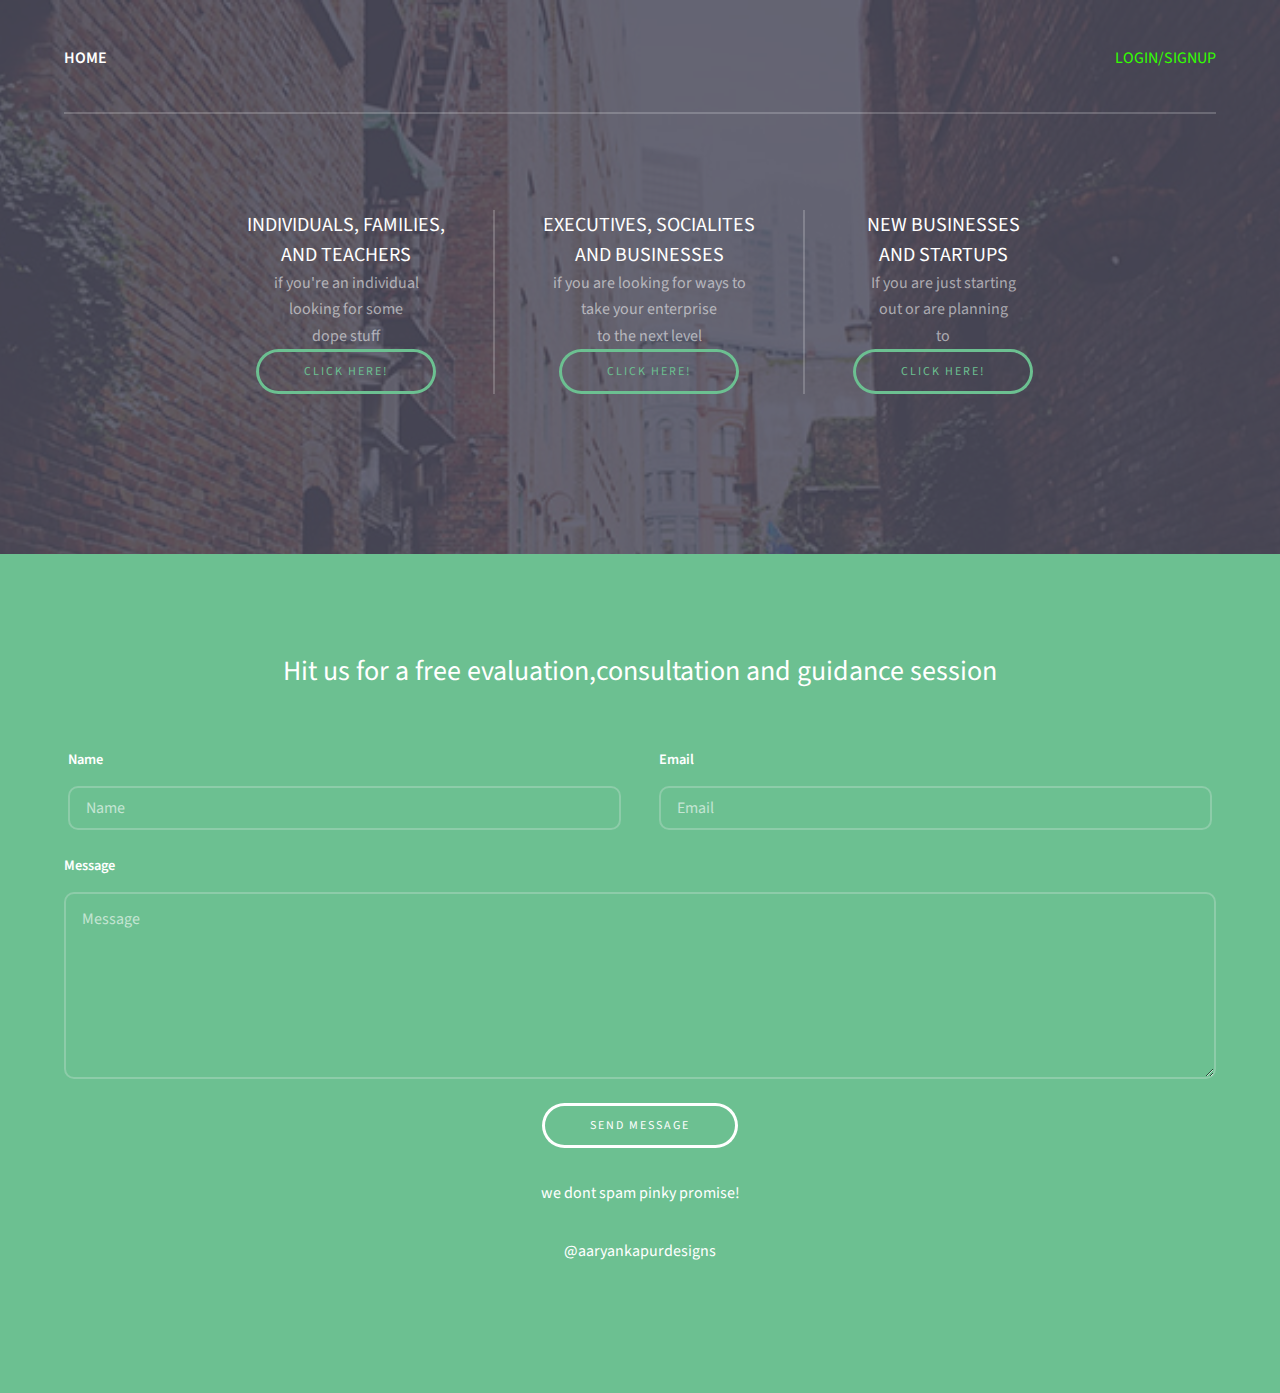
==== commit a8de745e: "fg" ====
--- a/index.html
+++ b/index.html
@@ -5,11 +5,11 @@
 <style>
 
 NAV {
-COLOR: CYAN;
-}
-NAV:hover {
-    color: RED;
-}
+	COLOR: rgb(51, 255, 0);
+	}
+	NAV:hover {
+		color: rgb(64, 130, 230);
+	}
 </style>
 		<title>S'UPP</title>
 		<meta charset="utf-8">
@@ -17,7 +17,19 @@
 		<link rel="stylesheet" href="assets/css/main.css">
 	</head>
 	<body>
-			
+			<header id="header">
+					<div class="inner">
+						
+						<nav id="nav">
+								<a href="index.html" class="logo"><strong>HOME</strong></a>
+								</nav>
+								<nav id="nav">
+							<a href="LOGIN.html">LOGIN/SIGNUP</a>
+				
+						</nav>
+						
+					</div>
+				</HEADER>
 
 <section id="banner">
 				<div class="inner">
@@ -25,7 +37,7 @@
 
 						<div>
 							
-							<h3><SPAN>INDIVIDUALS</SPAN></h3>
+							<h3><SPAN>INDIVIDUALS, FAMILIES,<BR> AND TEACHERS</SPAN></h3>
 					<p>if you're an individual</BR> looking for some</BR> dope stuff </p>
 <a href="individual.html" class="button">CLICK HERE!</a>
 						</div>
@@ -82,6 +94,7 @@
 <p>we dont spam pinky promise!</p>
 					
 				</div>
+				<p>@aaryankapurdesigns</p>
 			</footer>
 
 		<!-- Scripts -->
